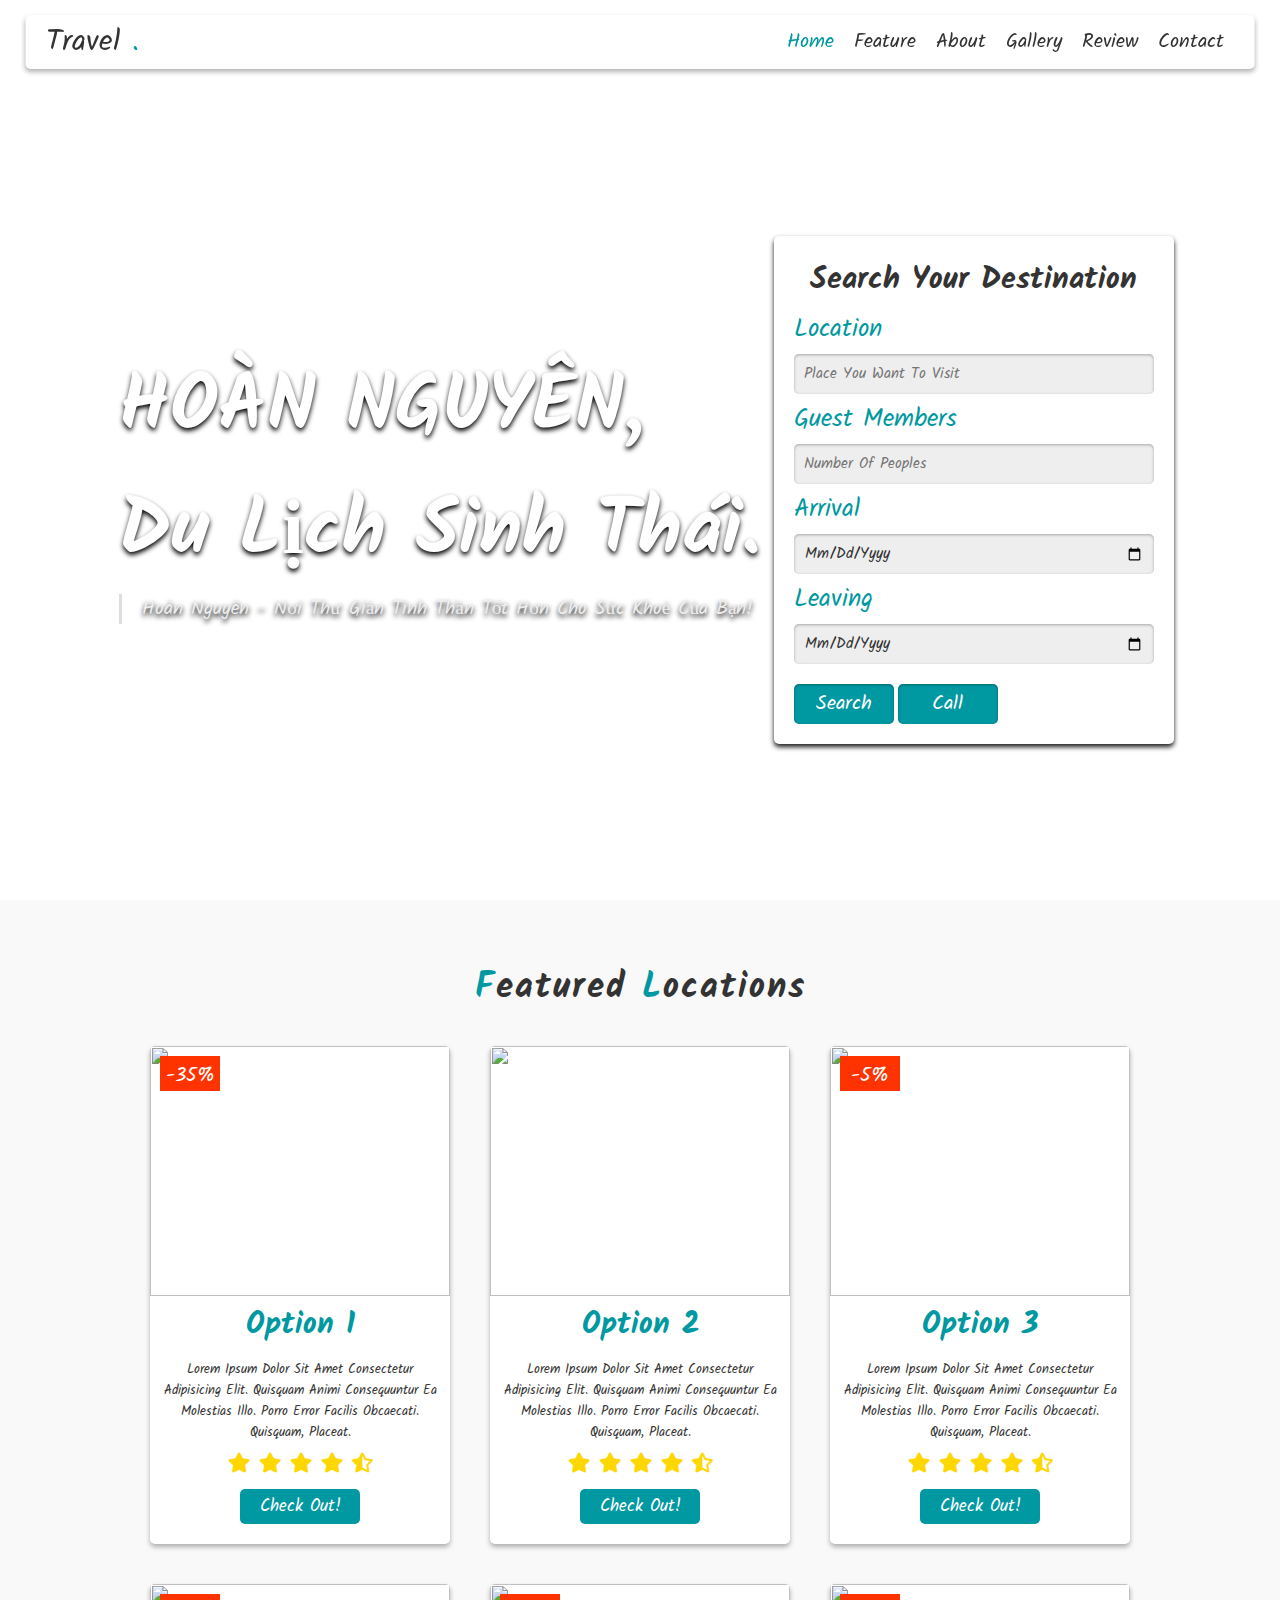
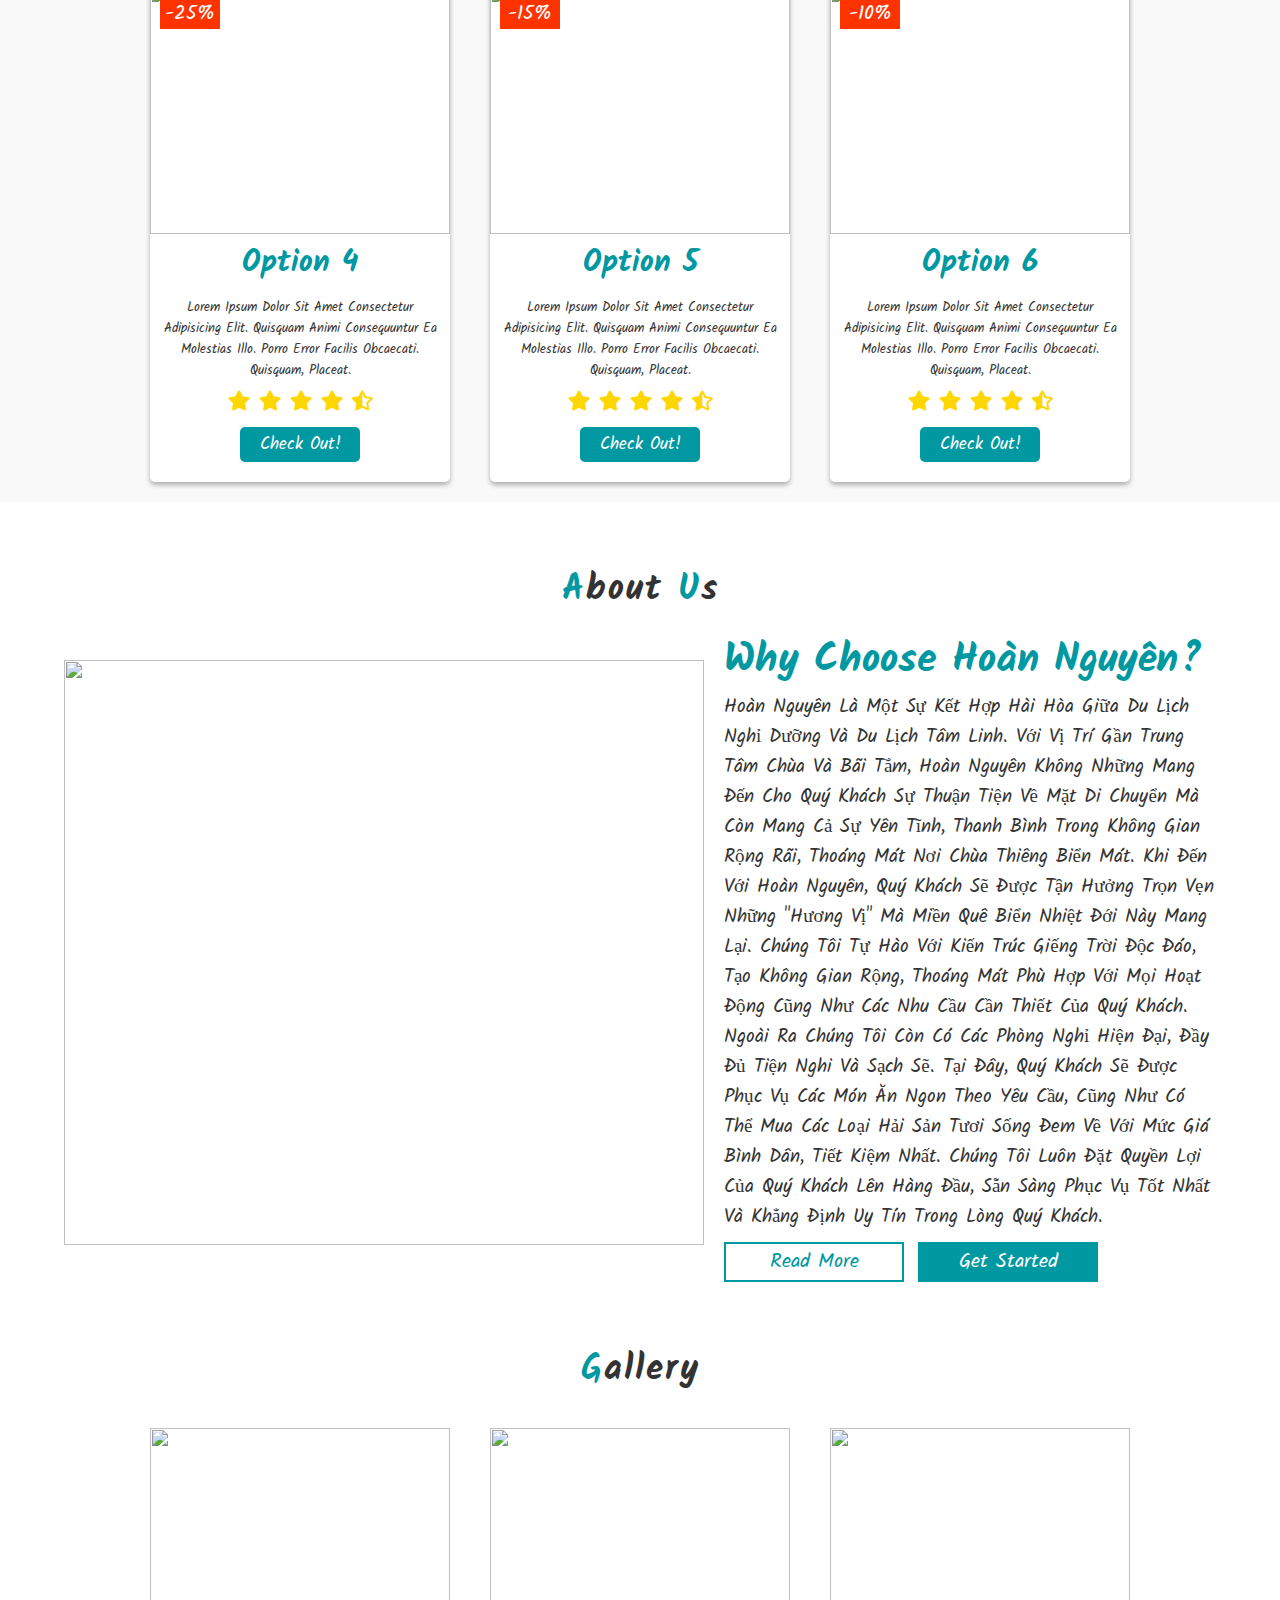
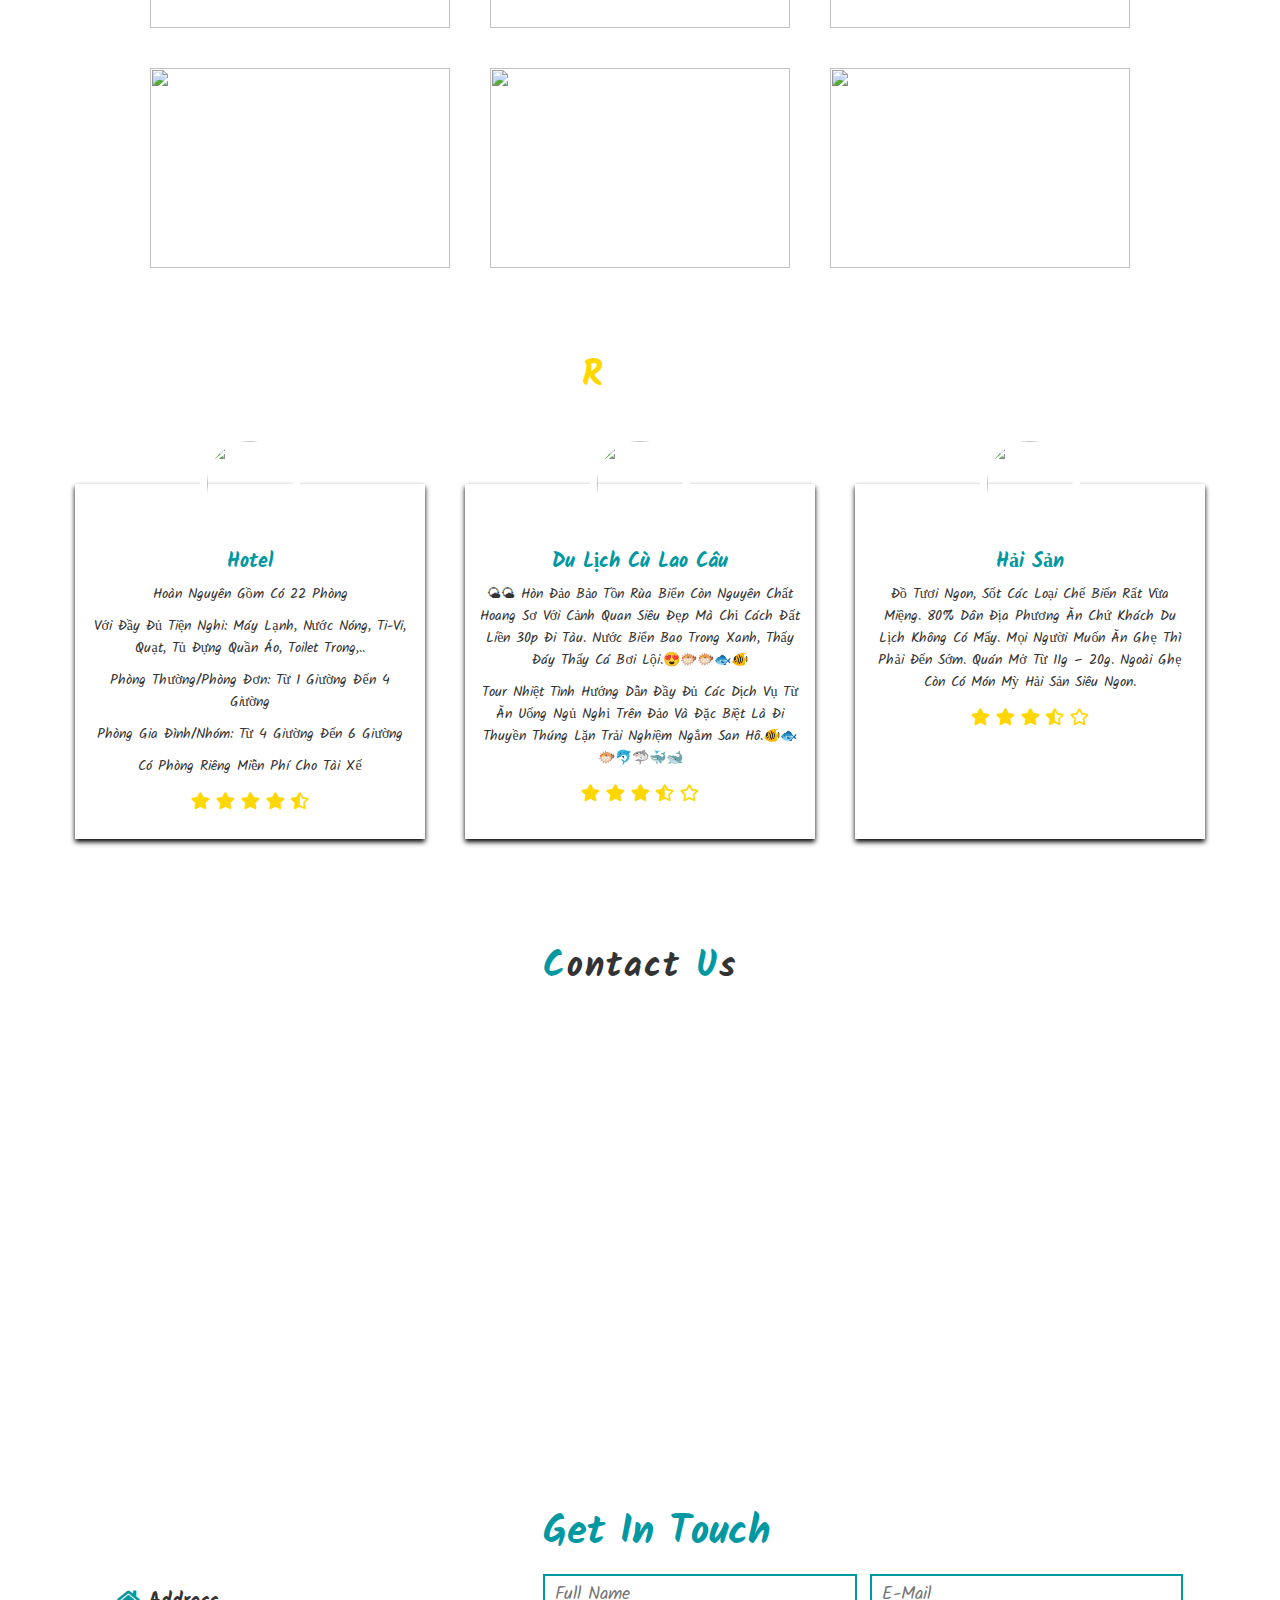
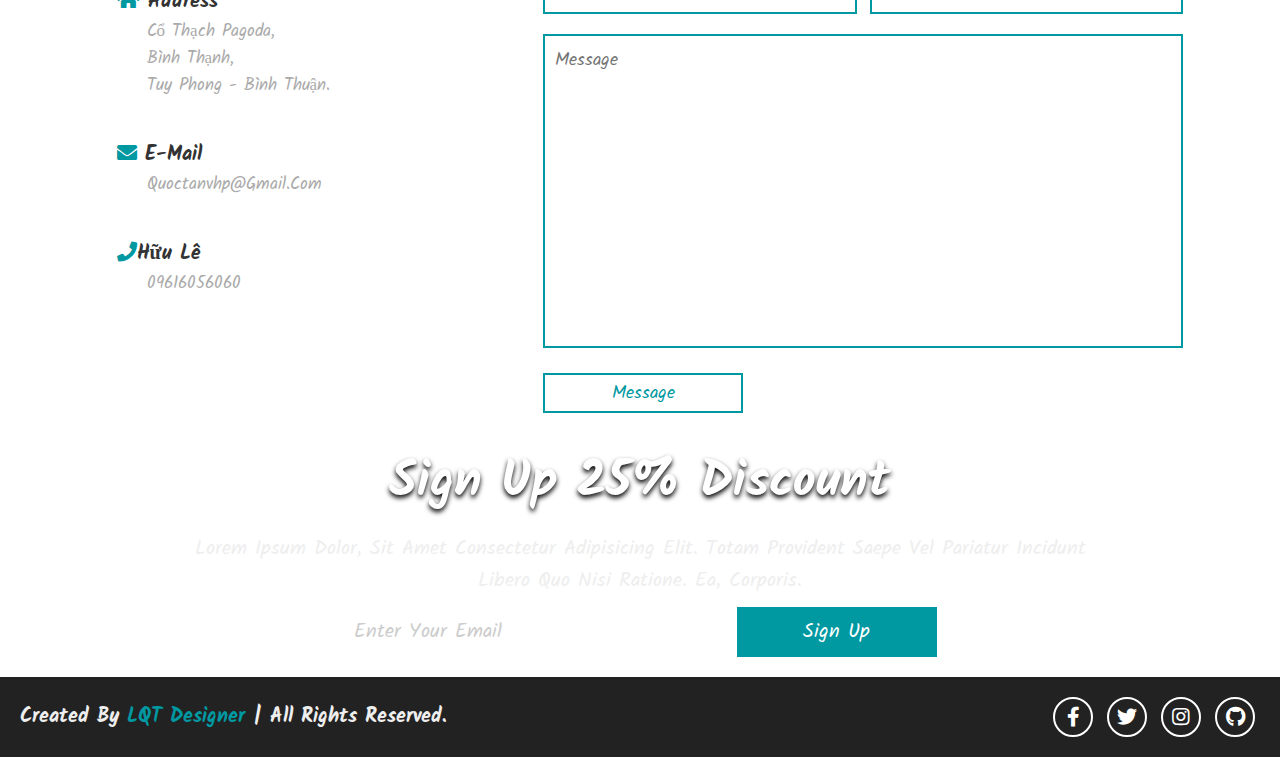
==== index.html @ 54e41db3 "rename" ====
<!DOCTYPE html>
<html lang="en">

<head>
    <meta charset="UTF-8">
    <meta name="viewport" content="width=device-width, initial-scale=1.0">
    <title>Hoàn nguyên Hotel | by design:LQT</title>
    <link rel="icon" href="https://hoannguyen.cothach.vn/photos/logo.png">
    <!-- font awesome cdn file link  -->
    <link rel="stylesheet" href="https://cdnjs.cloudflare.com/ajax/libs/font-awesome/5.15.1/css/all.min.css">

    <!-- custom css file link  -->
    <link rel="stylesheet" href="css/style.css">


</head>

<body>

    <!-- header section starts  -->

    <header>

        <a href="#" class="logo">travel <span>.</span></a>

        <nav class="navbar">
            <ul>
                <li><a data-scroll="home" href="#home" class="active">home</a></li>
                <li><a data-scroll="feature" href="#feature">feature</a></li>
                <li><a data-scroll="about" href="#about">about</a></li>
                <li><a data-scroll="gallery" href="#gallery">gallery</a></li>
                <li><a data-scroll="review" href="#review">review</a></li>
                <li><a data-scroll="contact" href="#contact">contact</a></li>
            </ul>
        </nav>

        <div class="fas fa-bars"></div>

    </header>

    <!-- header section ends -->

    <!-- home section starts  -->

    <section class="home" id="home">


        <div class="video">
            <video src="images/video.mp4" loop muted autoplay></video>
        </div>



        <div class="content">
            <h1>HOÀN NGUYÊN, <br> Du lịch sinh thái.</h1>
            <p>Hoàn Nguyên - Nơi thư giản tinh thần tốt hơn cho sức khoẻ của bạn!</p>
        </div>

        <div class="form-container">
            <form action="">

                <h3>search your destination</h3>

                <span>location</span>
                <input type="text" placeholder="place you want to visit">

                <span>guest members</span>
                <input type="number" placeholder="number of peoples">

                <span>arrival</span>
                <input type="date">

                <span>leaving</span>
                <input type="date">

                <input type="submit" value="search">
                <a href="tel:0961605606"> <input type="submit" value="Call"></a>


            </form>
        </div>

    </section>

    <!-- home section ends -->

    <!-- feature section starts  -->

    <section class="feature" id="feature">

        <h1 class="heading"><span>f</span>eatured <span>l</span>ocations</h1>

        <div class="card-container">

            <div class="card">
                <span class="discount">-35%</span>
                <img src="images/card1.jpg" alt="">
                <div class="content">
                    <h3 class="title">Option 1</h3>
                    <p>Lorem ipsum dolor sit amet consectetur adipisicing elit. Quisquam animi consequuntur ea molestias
                        illo. Porro error facilis obcaecati. Quisquam, placeat.</p>
                    <div class="stars">
                        <i class="fas fa-star"></i>
                        <i class="fas fa-star"></i>
                        <i class="fas fa-star"></i>
                        <i class="fas fa-star"></i>
                        <i class="fas fa-star-half-alt"></i>
                    </div>
                    <a href="#"><button class="btn">check out!</button></a>
                </div>
            </div>

            <div class="card">
                <img src="images/card2.jpg" alt="">
                <div class="content">
                    <h3 class="title">Option 2</h3>
                    <p>Lorem ipsum dolor sit amet consectetur adipisicing elit. Quisquam animi consequuntur ea molestias
                        illo. Porro error facilis obcaecati. Quisquam, placeat.</p>
                    <div class="stars">
                        <i class="fas fa-star"></i>
                        <i class="fas fa-star"></i>
                        <i class="fas fa-star"></i>
                        <i class="fas fa-star"></i>
                        <i class="fas fa-star-half-alt"></i>
                    </div>
                    <a href="#"><button class="btn">check out!</button></a>
                </div>
            </div>

            <div class="card">
                <span class="discount">-5%</span>
                <img src="images/card3.jpg" alt="">
                <div class="content">
                    <h3 class="title">Option 3</h3>
                    <p>Lorem ipsum dolor sit amet consectetur adipisicing elit. Quisquam animi consequuntur ea molestias
                        illo. Porro error facilis obcaecati. Quisquam, placeat.</p>
                    <div class="stars">
                        <i class="fas fa-star"></i>
                        <i class="fas fa-star"></i>
                        <i class="fas fa-star"></i>
                        <i class="fas fa-star"></i>
                        <i class="fas fa-star-half-alt"></i>
                    </div>
                    <a href="#"><button class="btn">check out!</button></a>
                </div>
            </div>
            <div class="card">
                <span class="discount">-25%</span>
                <img src="images/card4.jpg" alt="">
                <div class="content">
                    <h3 class="title">Option 4</h3>
                    <p>Lorem ipsum dolor sit amet consectetur adipisicing elit. Quisquam animi consequuntur ea molestias
                        illo. Porro error facilis obcaecati. Quisquam, placeat.</p>
                    <div class="stars">
                        <i class="fas fa-star"></i>
                        <i class="fas fa-star"></i>
                        <i class="fas fa-star"></i>
                        <i class="fas fa-star"></i>
                        <i class="fas fa-star-half-alt"></i>
                    </div>
                    <a href="#"><button class="btn">check out!</button></a>
                </div>
            </div>
            <div class="card">
                <span class="discount">-15%</span>
                <img src="images/card5.jpg" alt="">
                <div class="content">
                    <h3 class="title">Option 5</h3>
                    <p>Lorem ipsum dolor sit amet consectetur adipisicing elit. Quisquam animi consequuntur ea molestias
                        illo. Porro error facilis obcaecati. Quisquam, placeat.</p>
                    <div class="stars">
                        <i class="fas fa-star"></i>
                        <i class="fas fa-star"></i>
                        <i class="fas fa-star"></i>
                        <i class="fas fa-star"></i>
                        <i class="fas fa-star-half-alt"></i>
                    </div>
                    <a href="#"><button class="btn">check out!</button></a>
                </div>
            </div>
            <div class="card">
                <span class="discount">-10%</span>
                <img src="images/card6.jpg" alt="">
                <div class="content">
                    <h3 class="title">Option 6</h3>
                    <p>Lorem ipsum dolor sit amet consectetur adipisicing elit. Quisquam animi consequuntur ea molestias
                        illo. Porro error facilis obcaecati. Quisquam, placeat.</p>
                    <div class="stars">
                        <i class="fas fa-star"></i>
                        <i class="fas fa-star"></i>
                        <i class="fas fa-star"></i>
                        <i class="fas fa-star"></i>
                        <i class="fas fa-star-half-alt"></i>
                    </div>
                    <a href="#"><button class="btn">check out!</button></a>
                </div>
            </div>

        </div>

    </section>


    <!-- feature section ends -->

    <!-- about section starts  -->


    <section id="about" class="about">

        <h1 class="heading"><span>a</span>bout <span>u</span>s</h1>

        <div class="row">

            <div class="image">
                <img src="images/about-img.jpg" alt="">
            </div>

            <div class="content" style="padding-left: 20px;">
                <h3>Why Choose Hoàn Nguyên?</h3>
                <p>
                    Hoàn Nguyên là một sự kết hợp hài hòa giữa du lịch nghỉ dưỡng và du lịch tâm linh. Với vị trí gần
                    trung tâm chùa và bãi tắm, Hoàn Nguyên không những mang đến cho quý khách sự thuận tiện về mặt di
                    chuyển mà còn mang cả sự yên tĩnh, thanh bình trong không gian rộng rãi, thoáng mát nơi chùa thiêng
                    biển mát.

                    Khi đến với Hoàn Nguyên, quý khách sẽ được tận hưởng trọn vẹn những "hương vị" mà miền quê biển
                    nhiệt đới này mang lại. Chúng tôi tự hào với kiến trúc giếng trời độc đáo, tạo không gian rộng,
                    thoáng mát phù hợp với mọi hoạt động cũng như các nhu cầu cần thiết của quý khách. Ngoài ra chúng
                    tôi còn có các phòng nghỉ hiện đại, đầy đủ tiện nghi và sạch sẽ. Tại đây, quý khách sẽ được phục vụ
                    các món ăn ngon theo yêu cầu, cũng như có thể mua các loại hải sản tươi sống đem về với mức giá bình
                    dân, tiết kiệm nhất. Chúng tôi luôn đặt quyền lợi của quý khách lên hàng đầu, sẵn sàng phục vụ tốt
                    nhất và khẳng định uy tín trong lòng quý khách.
                </p>

                <a href="#"><button class="btn btn1">read more</button></a>
                <a href="#"><button class="btn">get started</button></a>
            </div>

        </div>

    </section>


    <!-- about section ends -->

    <!-- gallery section starts  -->

    <section id="gallery" class="gallery">

        <h1 class="heading"><span>g</span>allery</h1>

        <div class="box-container">

            <div class="box">
                <img src="images/img1.jpg" alt="">
                <div class="icons">
                    <a href="#" class="fas fa-heart"></a>
                    <a href="#" class="fas fa-share"></a>
                    <a href="#" class="fas fa-search"></a>
                </div>
            </div>

            <div class="box">
                <img src="images/img2.jpg" alt="">
                <div class="icons">
                    <a href="#" class="fas fa-heart"></a>
                    <a href="#" class="fas fa-share"></a>
                    <a href="#" class="fas fa-search"></a>
                </div>
            </div>

            <div class="box">
                <img src="images/img3.jpg" alt="">
                <div class="icons">
                    <a href="#" class="fas fa-heart"></a>
                    <a href="#" class="fas fa-share"></a>
                    <a href="#" class="fas fa-search"></a>
                </div>
            </div>

            <div class="box">
                <img src="images/img4.jpg" alt="">
                <div class="icons">
                    <a href="#" class="fas fa-heart"></a>
                    <a href="#" class="fas fa-share"></a>
                    <a href="#" class="fas fa-search"></a>
                </div>
            </div>

            <div class="box">
                <img src="images/img5.jpg" alt="">
                <div class="icons">
                    <a href="#" class="fas fa-heart"></a>
                    <a href="#" class="fas fa-share"></a>
                    <a href="#" class="fas fa-search"></a>
                </div>
            </div>

            <div class="box">
                <img src="images/img6.jpg" alt="">
                <div class="icons">
                    <a href="#" class="fas fa-heart"></a>
                    <a href="#" class="fas fa-share"></a>
                    <a href="#" class="fas fa-search"></a>
                </div>
            </div>

        </div>

    </section>

    <!-- gallery section ends -->

    <!-- review section starts  -->

    <section id="review" class="review">

        <h1 class="heading"><span>r</span>eview</h1>


        <div class="box-container">

            <div class="box">
                <div class="image">
                    <img src="images/pic1.jpg" alt="">
                </div>
                <div class="content">
                    <h3>Hotel</h3>
                    <p>Hoàn Nguyên gồm có 22 phòng</p>

                    <p>Với đầy đủ tiện nghi: máy lạnh, nước nóng, ti-vi, quạt, tủ đựng quần áo, toilet trong,..</p>

                    <p> Phòng thường/phòng đơn: từ 1 giường đến 4 giường</p>

                    <p> Phòng gia đình/nhóm: từ 4 giường đến 6 giường</p>

                    <p> Có phòng riêng miễn phí cho tài xế</p>
                    <div class="stars">
                        <i class="fas fa-star"></i>
                        <i class="fas fa-star"></i>
                        <i class="fas fa-star"></i>
                        <i class="fas fa-star"></i>
                        <i class="fas fa-star-half-alt"></i>
                    </div>
                </div>
            </div>

            <div class="box">
                <div class="image">
                    <img src="images/pic2.jpg" alt="">
                </div>
                <div class="content">
                    <h3>Du lịch Cù Lao Câu</h3>
                    <p>🌤🌤 Hòn đảo bảo tồn rùa biển còn nguyên chất hoang sơ với cảnh quan siêu đẹp mà chỉ cách đất liền 30p đi tàu. Nước biển bao trong xanh, thấy đáy thấy cá bơi lội.😍🐡🐡🐟🐠</p>
                    <p>   Tour nhiệt tình hướng dẫn đầy đủ các dịch vụ từ ăn uống ngủ nghỉ trên đảo và đặc biệt là đi thuyền thúng lặn trải nghiệm ngắm san hô.🐠🐟🐡🐬🦈🐳🐋</p>
                    <div class="stars">
                        <i class="fas fa-star"></i>
                        <i class="fas fa-star"></i>
                        <i class="fas fa-star"></i>
                        <i class="fas fa-star-half-alt"></i>
                        <i class="far fa-star"></i>
                    </div>
                </div>
            </div>

            <div class="box">
                <div class="image">
                    <img src="images/pic3.jpg" alt="">
                </div>
                <div class="content">
                    <h3>Hải sản</h3>
                    <p>Đồ tươi ngon, sốt các loại chế biến rất vừa miệng. 80% dân địa phương ăn chứ khách du lịch không có mấy. Mọi người muốn ăn ghẹ thì phải đến sớm. Quán mở từ 11g – 20g. Ngoài ghẹ còn có món mỳ hải sản siêu ngon.</p>
                    <div class="stars">
                        <i class="fas fa-star"></i>
                        <i class="fas fa-star"></i>
                        <i class="fas fa-star"></i>
                        <i class="fas fa-star-half-alt"></i>
                        <i class="far fa-star"></i>
                    </div>
                </div>
            </div>

        </div>

    </section>

    <!-- review section ends -->

    <!-- contact section starts  -->

    <section id="contact" class="contact">

        <h1 class="heading"><span>c</span>ontact <span>u</span>s</h1>

        <iframe
            src="https://www.google.com/maps/embed?pb=!1m18!1m12!1m3!1d3914.120886277429!2d108.71020491528542!3d11.178684354695298!2m3!1f0!2f0!3f0!3m2!1i1024!2i768!4f13.1!3m3!1m2!1s0x3176dd841b72d2dd%3A0x8d7d76d968eb7e8e!2zTmjDoCBOZ2jhu4kgSG_DoG4gTmd1ecOqbg!5e0!3m2!1sen!2s!4v1628668807794!5m2!1sen!2s"
            width="100%" height="450" frameborder="0" style="border:0; outline:none;" allowfullscreen=""
            aria-hidden="false" tabindex="0" style="border:0;" allowfullscreen="" loading="lazy"></iframe>
        <div class="row">

            <div class="contact-info">

                <div class="box">
                    <h3> <i class="fas fa-home"></i> address </h3>
                    <p>Cổ Thạch pagoda, <br>
                        Bình Thạnh, <br>
                        Tuy Phong - Bình Thuận.</p>
                </div>

                <div class="box">
                    <h3> <i class="fas fa-envelope"></i> e-mail </h3>
                    <p>quoctanvhp@gmail.com</p>
                </div>

                <div class="box">
                    <h3> <i class="fas fa-phone"></i>Hữu Lê </h3>
                    <p>09616056060</p>
                </div>

            </div>

            <div class="contact-form-container">

                <form action="">

                    <h3>get in touch</h3>

                    <div class="inputBox">
                        <input type="text" placeholder="full name">
                        <input type="email" placeholder="e-mail">
                    </div>

                    <textarea name="" id="" cols="30" rows="10" placeholder="message"></textarea>

                    <input type="submit" value="message">

                </form>

            </div>

        </div>

    </section>

    <!-- contact section ends -->

    <section class="newsletter">

        <h1>sign up 25% discount</h1>

        <p>Lorem ipsum dolor, sit amet consectetur adipisicing elit. Totam provident saepe vel pariatur incidunt libero
            quo nisi ratione. Ea, corporis.</p>

        <form action="">
            <input type="email" placeholder="enter your email">
            <input type="submit" value="sign up">
        </form>

    </section>

    <section class="footer">

        <a href="https://quoctanacacy.github.io/card-name/">
            <h1 class="credit">created by <span>LQT designer</span> | all rights reserved.</h1>
        </a>
        <div class="icons">
            <a href="#" class="fab fa-facebook-f"></a>
            <a href="#" class="fab fa-twitter"></a>
            <a href="#" class="fab fa-instagram"></a>
            <a href="#" class="fab fa-github"></a>
        </div>

    </section>
    <!-- Messenger Plugin chat Code -->
    <div id="fb-root"></div>

    <!-- Your Plugin chat code -->
    <div id="fb-customer-chat" class="fb-customerchat">
    </div>

    <script>
        var chatbox = document.getElementById('fb-customer-chat');
        chatbox.setAttribute("page_id", "366618720638737");
        chatbox.setAttribute("attribution", "biz_inbox");

        window.fbAsyncInit = function () {
            FB.init({
                xfbml: true,
                version: 'v11.0'
            });
        };

        (function (d, s, id) {
            var js, fjs = d.getElementsByTagName(s)[0];
            if (d.getElementById(id)) return;
            js = d.createElement(s); js.id = id;
            js.src = 'https://connect.facebook.net/vi_VN/sdk/xfbml.customerchat.js';
            fjs.parentNode.insertBefore(js, fjs);
        }(document, 'script', 'facebook-jssdk'));
    </script>

















    <!-- jquery cdn link  -->

    <script src="https://cdnjs.cloudflare.com/ajax/libs/jquery/3.5.1/jquery.min.js"></script>

    <!-- custom js file link  -->
    <script src="js/main.js"></script>



</body>

</html>
---- css/style.css ----
@import url('https://fonts.googleapis.com/css2?family=Kalam:wght@300;400;700&display=swap');

*{
  font-family: 'Kalam', cursive;
  padding: 0; margin: 0;
  box-sizing: border-box;
  text-decoration: none;
  text-transform: capitalize;
}

html{
  overflow-x: hidden;
  font-size: 62.5%;
}

.heading{
  color:#333;
  font-size: 3.5rem;
  padding: 1rem;
  padding-top: 6rem;
  text-align: center;
  letter-spacing: .2rem;
}

.heading span{
  color:#0098a1;
}

header{
  width: 96%;
  background:#fff;
  display: flex;
  align-items: center;
  justify-content: space-between;
  position: fixed;
  top:1.5rem; left:50%;
  transform: translateX(-50%);
  border-radius: .5rem;
  box-shadow: 0 .3rem .5rem rgba(0,0,0,.3);
  padding:.3rem 2rem;
  transition: .2s linear;
  z-index: 1000;
}

.header-active{
  top:0;
  width:100%;
  border-radius: 0;
}

header .logo{
  color:#333;
  font-size: 3rem;
}

header .logo span{
  color:#0098a1;
}

header .navbar ul{
  list-style: none;
  display: flex;
  align-items: center;
  justify-content: space-between;
  margin:0; padding:0;
}

header .navbar ul li{
  margin:0 1rem;
}

header .navbar ul li a{
  font-size: 2rem;
  color:#333;
  transition: .2s linear;
}


header .navbar ul li .active,
header .navbar ul li a:hover{
  color: #0098a1;
}

header .fa-bars{
  font-size: 3rem;
  color:#0098a1;
  cursor: pointer;
  display: none;
}

.home{
  min-height: 100vh;
  display: flex;
  align-items: center;
  justify-content: space-around;
  position: relative;
  padding:2rem 10rem;
}

.home .video video{
  position: absolute;
  top:0; left:0;
  height:100%;
  width: 100%;
  object-fit: cover;
  z-index: -1;
}

.home .content{
  margin-top: 7rem;
}

.home .content h1{
  font-size: 6.1vw;
  color:#fff;
  text-shadow: 0 .3rem .5rem #000;
}

.home .content p{
  font-size: 1.5vw;
  color:#eee;
  text-shadow: 0 .3rem .5rem #000;
  padding-left: 2rem;
  border-left: .3rem solid #ddd;
}

.home .form-container form{
  margin-top: 8rem;
  padding:2rem;
  width:40rem;
  background-color: #fff;
  box-shadow: 0 .3rem .5rem rgba(0,0,0,.9);
  border-radius: .5rem;
}

.home .form-container form h3{
  color:#333;
  font-size: 3rem;
  text-align: center;
}

.home .form-container form span{
  color:#0098a1;
  font-size: 2.5rem;
  margin:.5rem 0;
  display: block;
}

.home .form-container form input{
  width: 100%;
  padding:0 1rem;
  height:4rem;
  font-size: 1.5rem;
  background:#eee;
  border:none;
  outline: none;
  color:#333;
  box-shadow: 0 .1rem .3rem rgba(0,0,0,.3) inset;
  border-radius: .5rem;
}

.home .form-container form input[type="submit"]{
  width:10rem;
  color:#fff;
  background:#0098a1;
  cursor: pointer;
  font-size: 2rem;
  margin-top: 2rem;
  transition: .2s linear;
}

.home .form-container form input[type="submit"]:hover{
  border:.2rem solid #0098a1;
  color:#0098a1;
  background: none;
}

.feature{
  /* min-height:100vh; */
  background:#f9f9f9;
}

.feature .card-container{
  display: flex;
  align-items: center;
  justify-content: center;
  flex-wrap: wrap;
  width: 100%;
}

.feature .card-container .card{
  width:30rem;
  margin:2rem;
  background: #fff;
  border-radius: .5rem;
  box-shadow: 0 .3rem .5rem rgba(0,0,0,.3);
  overflow: hidden;
  position: relative;
}

.feature .card-container .card img{
  height:25rem;
  width: 100%;
  object-fit: cover;
}

.feature .card-container .content{
  padding-bottom: 2rem;
  text-align: center;
}

.feature .card-container .content .title{
  color:#0098a1;
  font-size: 3rem;
}

.feature .card-container .content p{
  color:#333;
  font-size: 1.3rem;
  padding:1rem;
}

.feature .card-container .content .stars i{
  padding:0 .2rem;
  font-size: 2rem;
  color:gold;
}

.feature .card-container .content .btn{
  font-size: 1.7rem;
  margin-top: 1.4rem;
  height:3.5rem;
  width:12rem;
  border-radius: .5rem;
  outline: none;
  border:none;
  background: #0098a1;
  color:#fff;
  cursor: pointer;
  transition: .2s linear;
}

.feature .card-container .content .btn:hover{
  background: none;
  border:.2rem solid #0098a1;
  color:#0098a1;
}

.feature .card-container .card .discount{
  position: absolute;
  top:1rem; left: 1rem;
  display: block;
  height:3.5rem;
  width:6rem;
  background: #ff3300;
  color:#fff;
  line-height: 4rem;
  text-align: center;
  font-size: 2rem;
}

.about{
  /* min-height: 100vh; */
}

.about .row{
  display: flex;
  align-items: center;
  justify-content: space-around;
  width:90%;
  margin:0 auto;
}

.about .row .image img{
  height:65vh;
  width: 50vw;
}

.about .row .content h3{
  font-size: 4rem;
  color:#0098a1;
}

.about .row .content p{
  font-size: 1.9rem;
  color:#333;
}

.about .row .content .btn{
  outline: none;
  border:none;
  cursor: pointer;
  transition: .2s linear;
  height:4rem;
  width:18rem;
  margin-top: 1rem;
  color:#fff;
  background: #0098a1;
  font-size: 2rem;
}

.about .row .content .btn1,
.about .row .content .btn:hover{
  background: none;
  color:#0098a1;
  border:.2rem solid #0098a1;
  margin-right: 1rem;
}

.gallery{
  /* min-height: 100vh; */
}

.gallery .box-container{
  display: flex;
  align-items: center;
  justify-content: center;
  flex-wrap: wrap;
  width: 90%;
  margin:0 auto;
}

.gallery .box-container .box{
  height:20rem;
  width:30rem;
  margin:2rem;
  cursor: pointer;
  overflow: hidden;
  position: relative;
}

.gallery .box-container .box img{
  height:100%;
  width:100%;
  object-fit: cover;
}

.gallery .box-container .box .icons{
  position: absolute;
  top:120%; left: 0;
  background:linear-gradient(transparent, #333);
  display: flex;
  align-items: flex-end;
  justify-content: space-around;
  height:100%;
  width: 100%;
  opacity: 0;
  transition: .2s linear;
}

.gallery .box-container .box:hover .icons{
  opacity: 1;
  top:0;
}

.gallery .box-container .box .icons a{
  color:#fff;
  text-shadow: 0 .1rem .3rem #000;
  font-size: 3rem;
  padding-bottom: 2rem;
}

.gallery .box-container .box .icons a:hover{
  color:#0098a1;
}

.review{
  background: url(../images/review-bg.jpg), linear-gradient(#0098a1, #0098a1) no-repeat;
  background-size: cover;
  background-position: center;
  background-attachment: fixed;
  background-blend-mode: multiply;
}

.review .heading{
  color:#fff;
  padding-bottom: 4rem;
}

.review .heading span{
  color:gold;
}

.review .box-container{
  display: flex;
  justify-content: center;
  flex-wrap: wrap;
}

.review .box-container .box{
  width:35rem;
  margin:4rem 2rem;
  padding-bottom: 2rem;
  text-align: center;
  box-shadow: 0 .3rem .5rem #000;
  background:#fff;
}

.review .box-container .box .image{
  margin-top: -5rem;
}

.review .box-container .box .image img{
  height:10rem;
  width:10rem;
  border-radius: 50%;
  object-fit: cover;
  border: .7rem solid #fff;
}

.review .box-container .box .content h3{
  font-size: 2rem;
  color:#0098a1;
}

.review .box-container .box .content p{
  font-size: 1.4rem;
  color:#333;
  padding:.5rem 1.5rem;
}

.review .box-container .box .content .stars i{
  color:gold;
  font-size: 1.7rem;
  padding:1rem .1rem;
}

.contact .row{
  display: flex;
  align-items: center;
  justify-content: space-around;
}

.contact .row .contact-info .box{
  margin:4rem 2rem;
}

.contact .row .contact-info .box h3{
  font-size: 2rem;
  color:#333;
}

.contact .row .contact-info .box h3 i{
  color:#0098a1;
}

.contact .row .contact-info .box p{
  padding-left: 3rem;
  font-size: 1.7rem;
  color:#aaa;
}

.contact .row .contact-form-container{
  width:50%;
}

.contact .row .contact-form-container h3{
  font-size: 4rem;
  padding-top: 4rem;
  color:#0098a1;
} 

.contact .row .contact-form-container .inputBox{
  display: flex;
  justify-content: space-between;
  flex-wrap: wrap;
}

.contact .row .contact-form-container .inputBox input{
  width: 49%;
}

.contact .row .contact-form-container form input, textarea{
  outline: none;
  border:.2rem solid #0098a1;
  height:4rem;
  background:#fff;
  padding:0 1rem;
  margin:1rem 0;
  font-size: 1.8rem;
}

.contact .row .contact-form-container form textarea{
  width:100%;
  padding:1rem;
  resize: none;
  height:20%;
}

.contact .row .contact-form-container form input[type="submit"]{
  color:#0098a1;
  border:.2rem solid #0098a1;
  cursor: pointer;
  transition: .2s;
  width:20rem;
}

.contact .row .contact-form-container form input[type="submit"]:hover{
  color:#fff;
  background:#0098a1;
}

.newsletter{
  padding:2rem;
  background:linear-gradient(rgba(0,0,0,.6),rgba(0,0,0,.6)), url(../images/img5.jpg) no-repeat;
  background-size: cover;
  background-position: center;
  background-attachment: fixed;
  text-align: center;
}

.newsletter h1{
  font-size: 5rem;
  color:#fff;
  text-shadow: 0 .3rem .5rem #000;
}

.newsletter p{
  font-size: 2rem;
  color:#eee;
  padding:1rem 15rem;
}

.newsletter form input{
  outline:none;
  border:none;
  height:5rem;
}

.newsletter form input[type="email"]{
  width:40rem;
  padding:0 1rem;
  color:#fff;
  background:rgba(255,255,255,.2);
  font-size: 2rem;
}

.newsletter form input[type="email"]::placeholder{
  color:#ccc;
}

.newsletter form input[type="submit"]{
  width:20rem;
  color:#fff;
  background:#0098a1;
  font-size: 2rem;
  cursor: pointer;
  margin-left: -1.1rem;
  transition: .2s;
}

.newsletter form input[type="submit"]:hover{
  border:.2rem solid #fff;
  color:#fff;
  background:none;  
}

.footer{
  display: flex;
  align-items: center;
  justify-content: space-between;
  padding:2rem;
  background:#222;
}

.footer .credit{
  font-size: 2rem;
  color:#eee;
}

.footer .credit span{
  color:#0098a1;
}

.footer .icons a{
  font-size: 2rem;
  margin:0 .5rem;
  height:4rem;
  width:4rem;
  line-height: 3.5rem;
  text-align: center;
  border-radius: 50%;
  color:#fff;
  border:.2rem solid #fff;
  transition: .2s linear;
}

.footer .icons a:hover{
  background:#0098a1;
}



















/* media queries  */

@media (max-width:991px){

  .home{
    flex-flow: column;
    padding:1.5rem;
  }

  .home .content{
    text-align: center;
  }

  .home .content h1{
    font-size: 5.5rem;
  }

  .home .content p{
    font-size: 1.8rem;
    padding:0; 
    border:none;
  }

}

@media (max-width:768px){

  html{
    font-size: 55%;
  }

  header .fa-bars{
    display: block;
  }

  header .navbar{
    position: fixed;
    top:-100rem; left:50%;
    transform: translateX(-50%);
    width: 100%;
    background-color: #fff;
    border-radius: .5rem;
    box-shadow: 0 .3rem .5rem rgba(0,0,0,.3);
    z-index: 1000;
    transition: .2s linear;
    opacity: 0;
  }

  header .navbar ul{
    flex-flow: column;
  }

  header .navbar ul li{
    margin:1rem 0;
    width: 100%;
    text-align: center;
  }

  header .navbar ul li a{
    display: block;
    font-size: 3rem;
  }

  header .nav-toggle{
    top:5.5rem;
    opacity: 1;
  }

  .about .row{
    flex-flow: column;
  }

  .about .row .image img{
    width: 90vw;
  }

  .about .row .content{
    text-align: center;
  }

  .about .row .content .btn1{
    margin-right: 0;
  }

  .contact .row{
    flex-flow: column;
    align-items: flex-start;
  }

  .contact .row .contact-form-container{
    width:90%; 
    margin:0 auto;
  }

  .newsletter p{
    padding:1rem 0;
  }

  .newsletter form input[type="email"]{
    width: 100%;
    margin-bottom: 1rem;
  }

  .footer{
    flex-flow: column;
  }

  .footer .credit{
    text-align: center;
    padding-bottom: 3rem;
  }

}

@media (max-width:500px){

  .home .form-container{
    width: 100%;
  }

  .home .form-container form{
    width: 100%;
    margin:3rem 0;
  }

  .home .form-container form input[type="submit"]{
    width: 100%;
  }

  .contact .row .contact-form-container form input{
    margin:1rem 0;
    width:100%;
  }

  .contact .row .contact-form-container form input[type="submit"]{
    width:100%;
  }

}
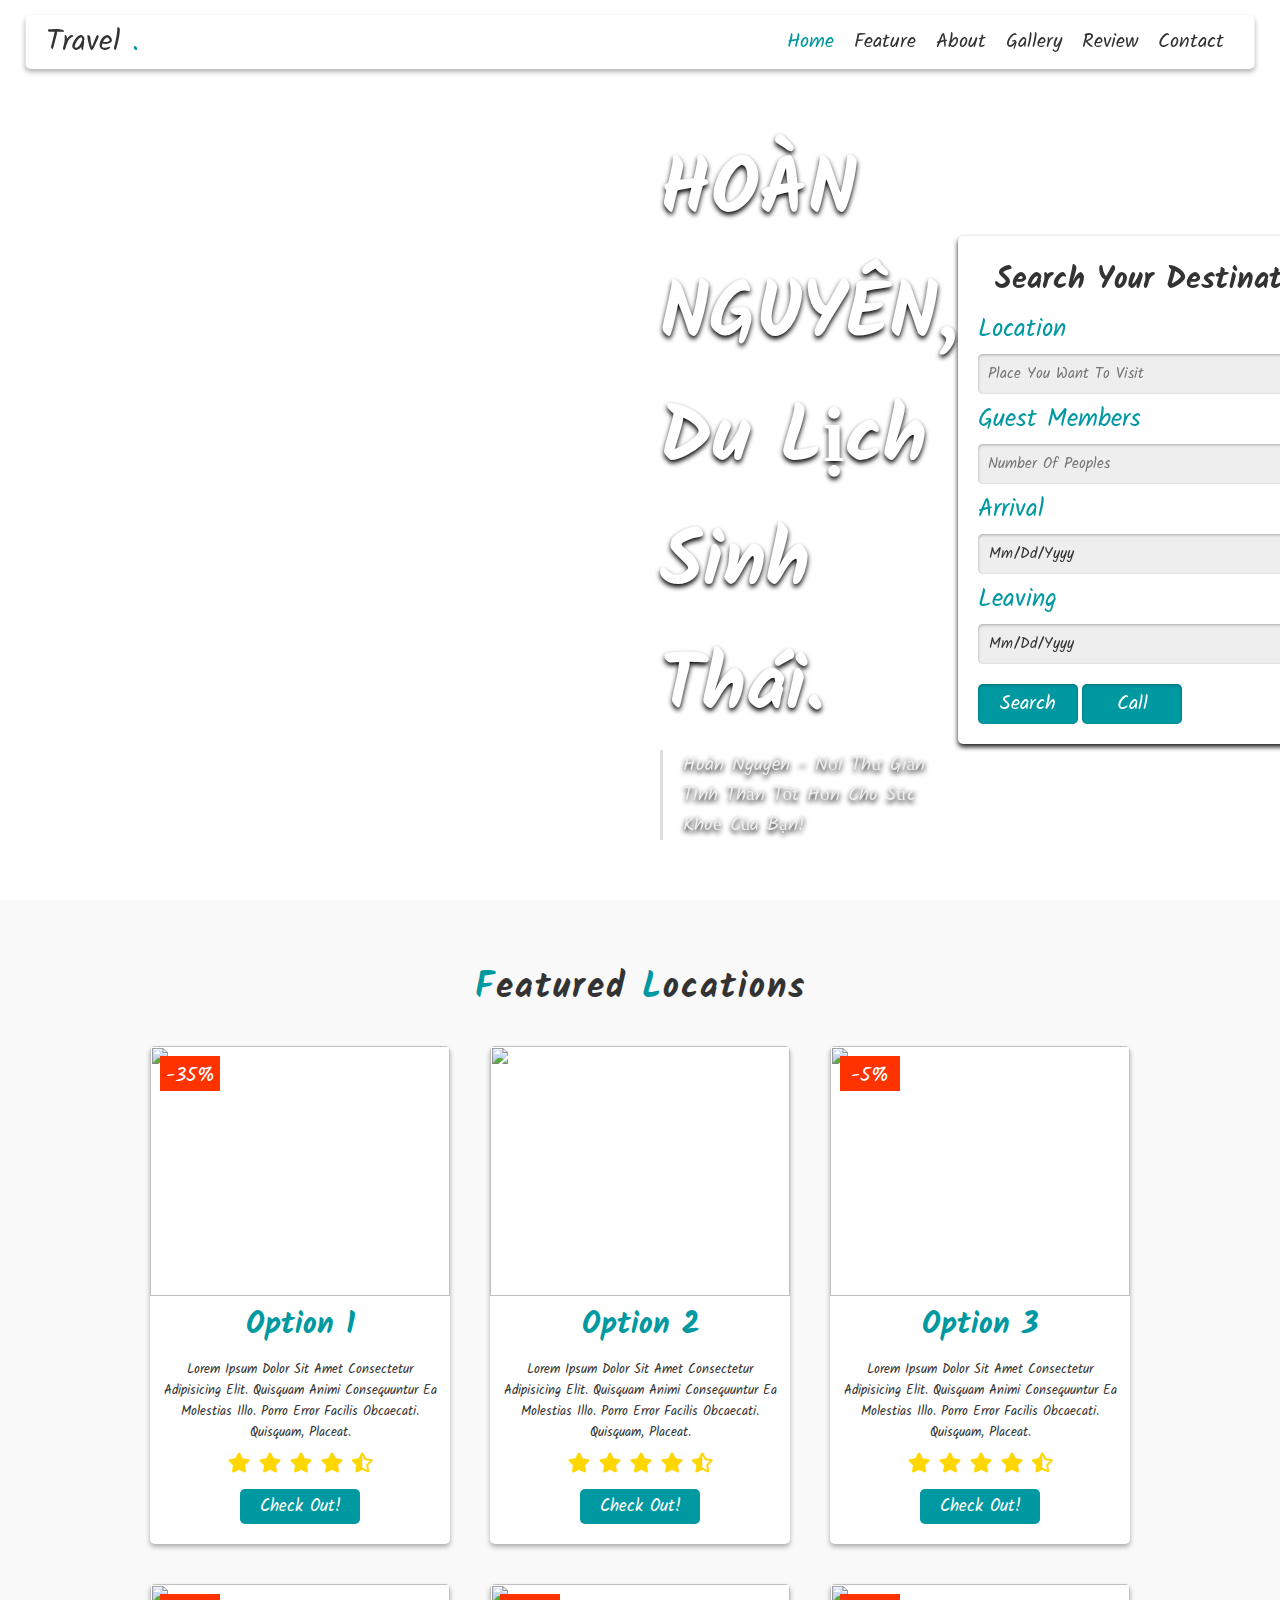
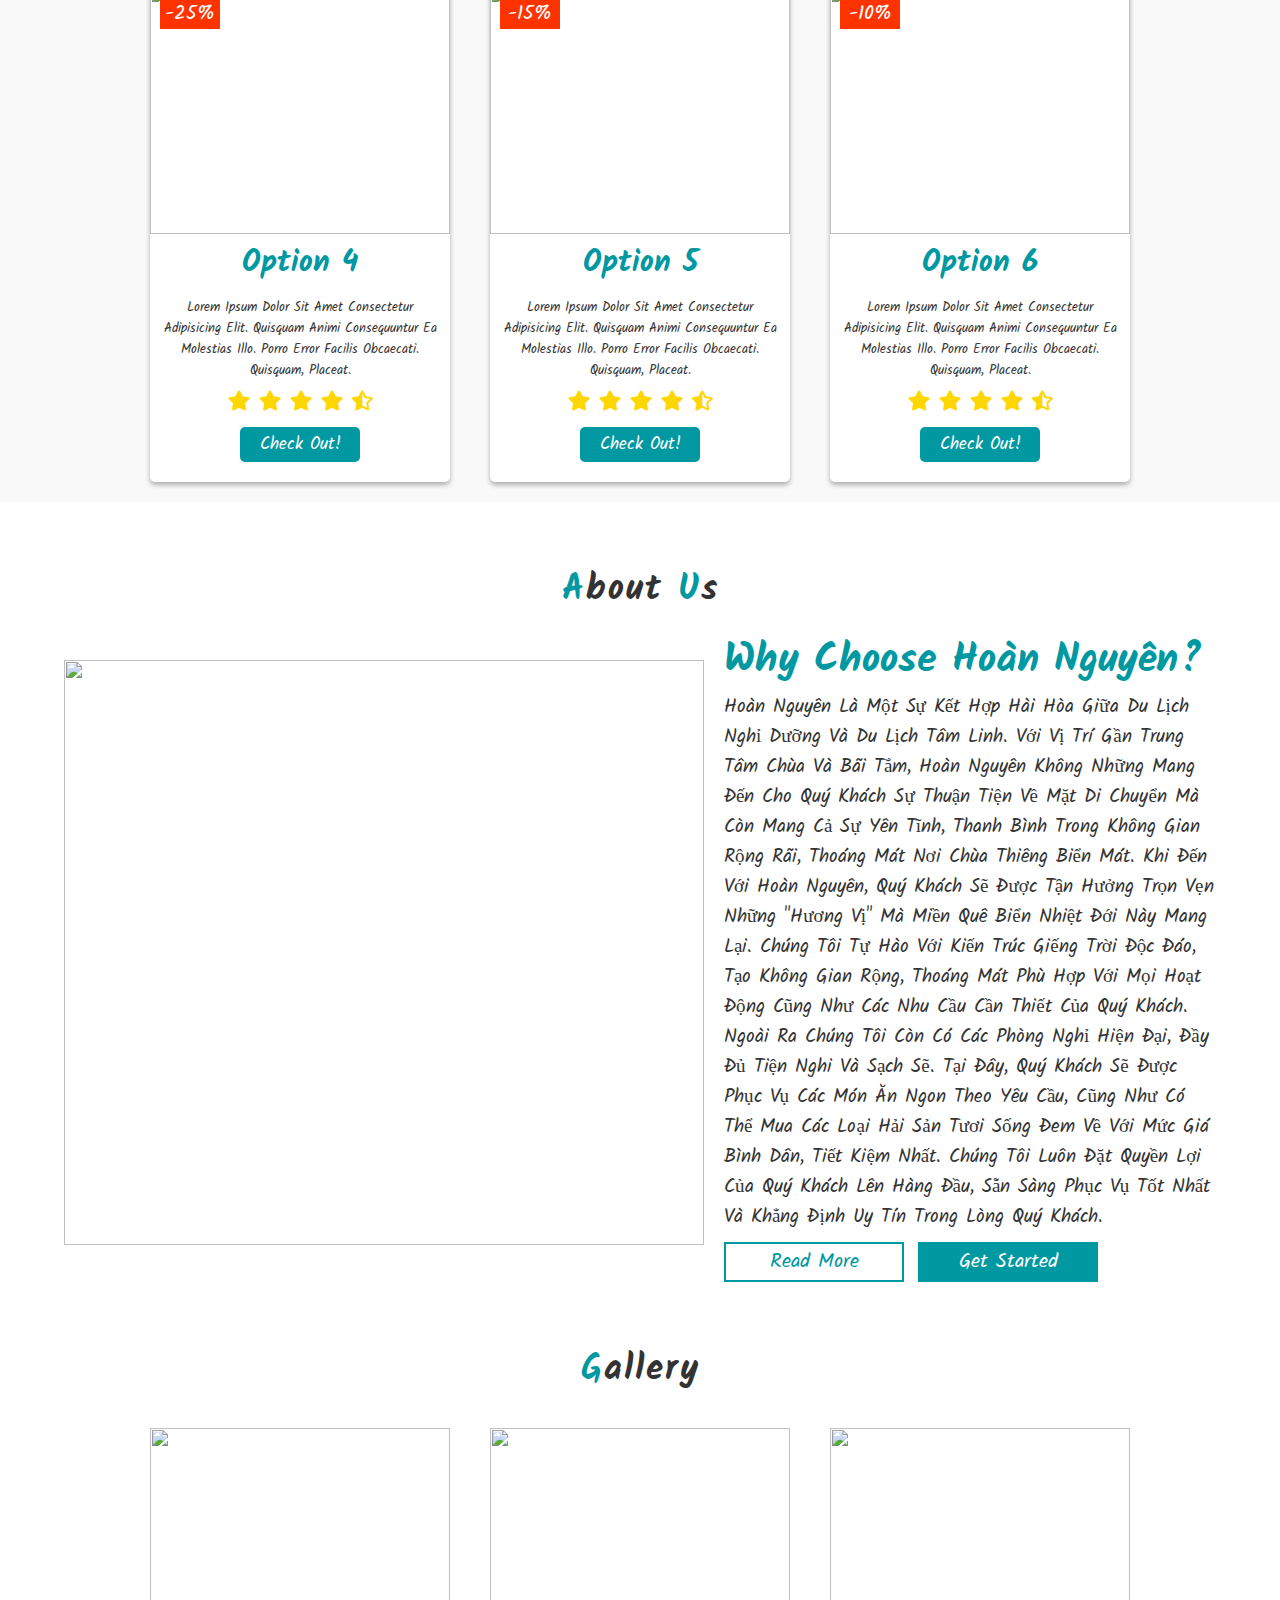
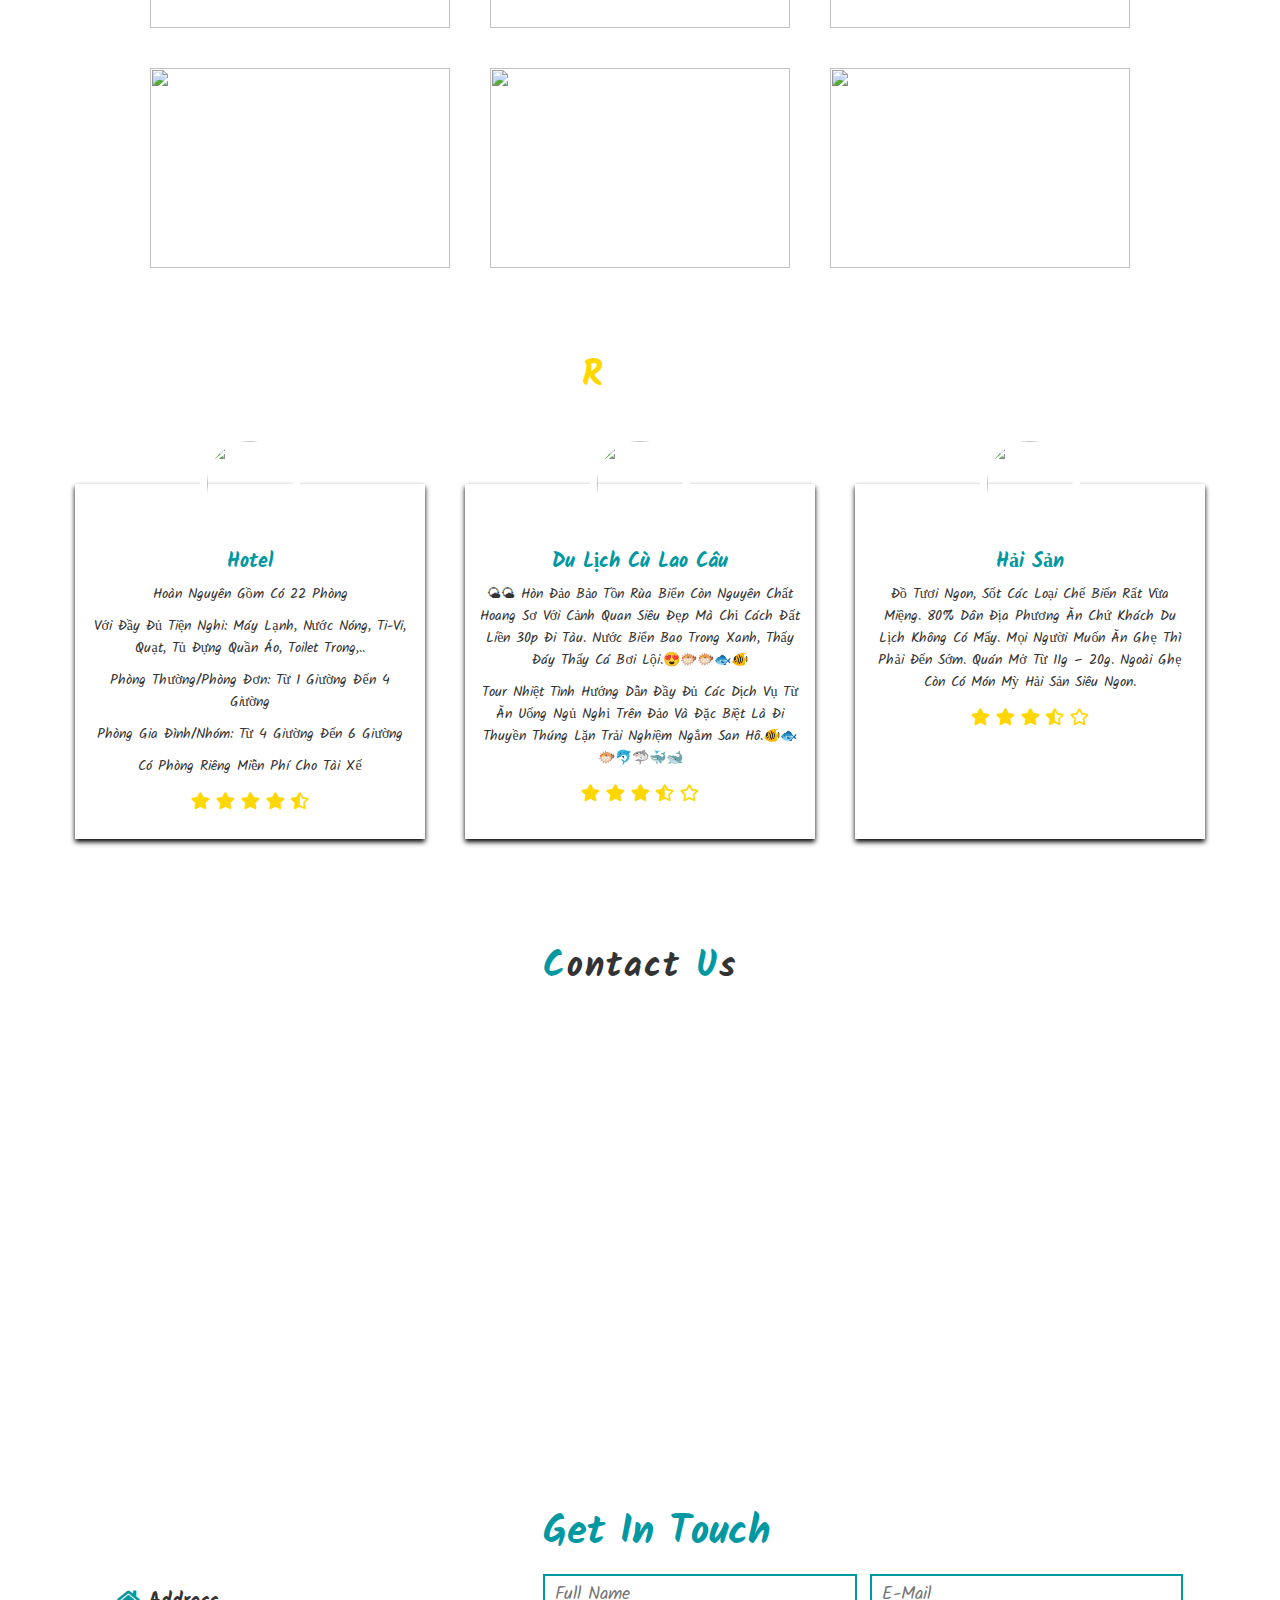
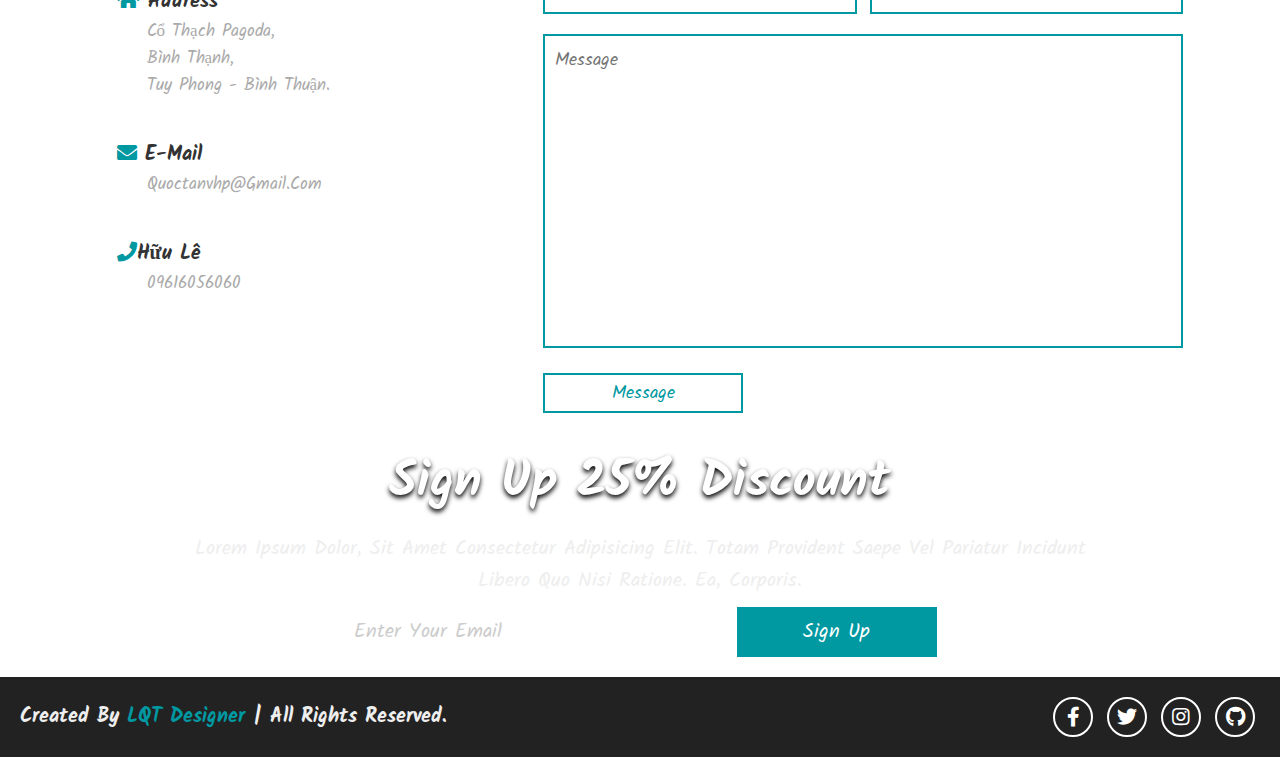
==== commit ef0eb35e: "Update index.html" ====
--- a/index.html
+++ b/index.html
@@ -45,12 +45,13 @@
     <section class="home" id="home">
 
 
-        <div class="video">
-            <video src="images/video.mp4" loop muted autoplay></video>
-        </div>
-
-
-
+        <div class="video" style="display:none">
+            <video src="https://youtube.com/embed/f_up0PEc6Sw" loop muted autoplay></video>
+        </div>
+    
+<div class="video">
+        <iframe width="560" height="315" src="https://www.youtube.com/embed/Tb1nceFBTvU" title="YouTube video player" frameborder="0" allow="accelerometer; autoplay; clipboard-write; encrypted-media; gyroscope; picture-in-picture" allowfullscreen></iframe>
+</div>
         <div class="content">
             <h1>HOÀN NGUYÊN, <br> Du lịch sinh thái.</h1>
             <p>Hoàn Nguyên - Nơi thư giản tinh thần tốt hơn cho sức khoẻ của bạn!</p>
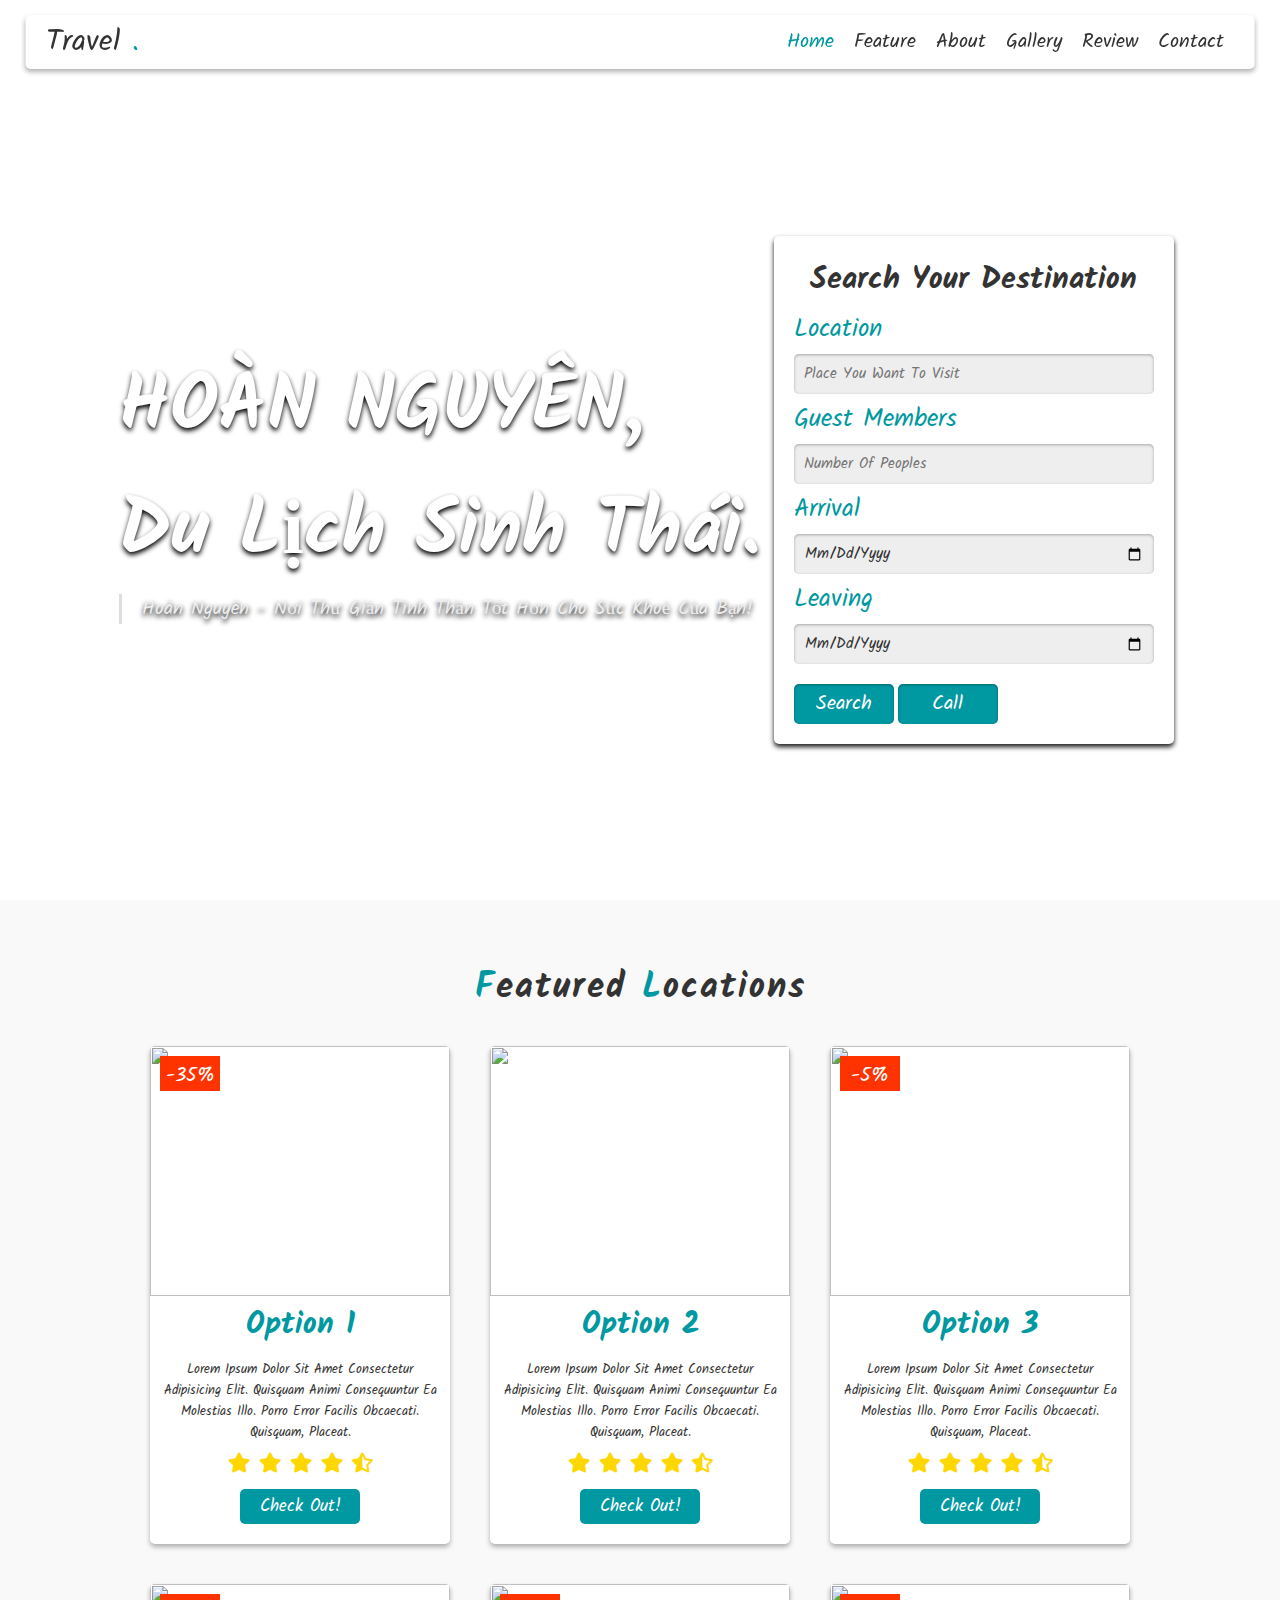
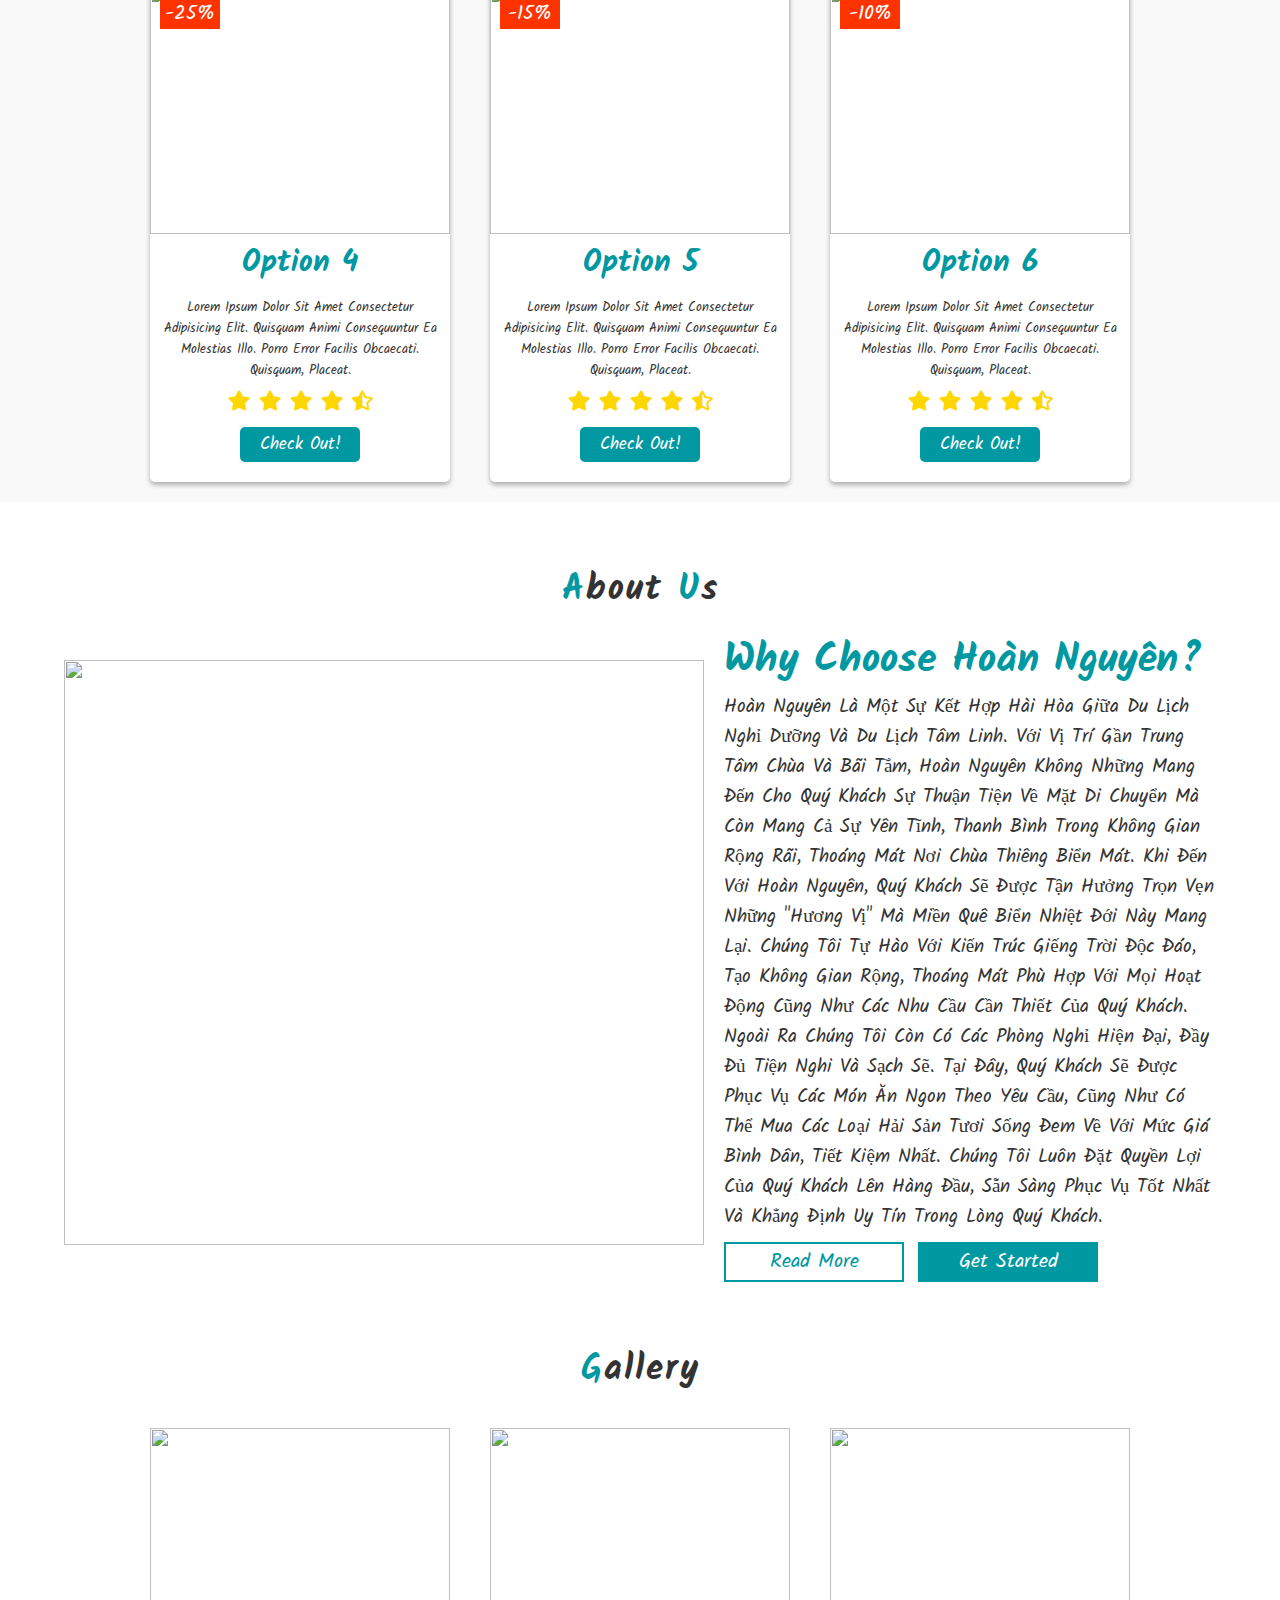
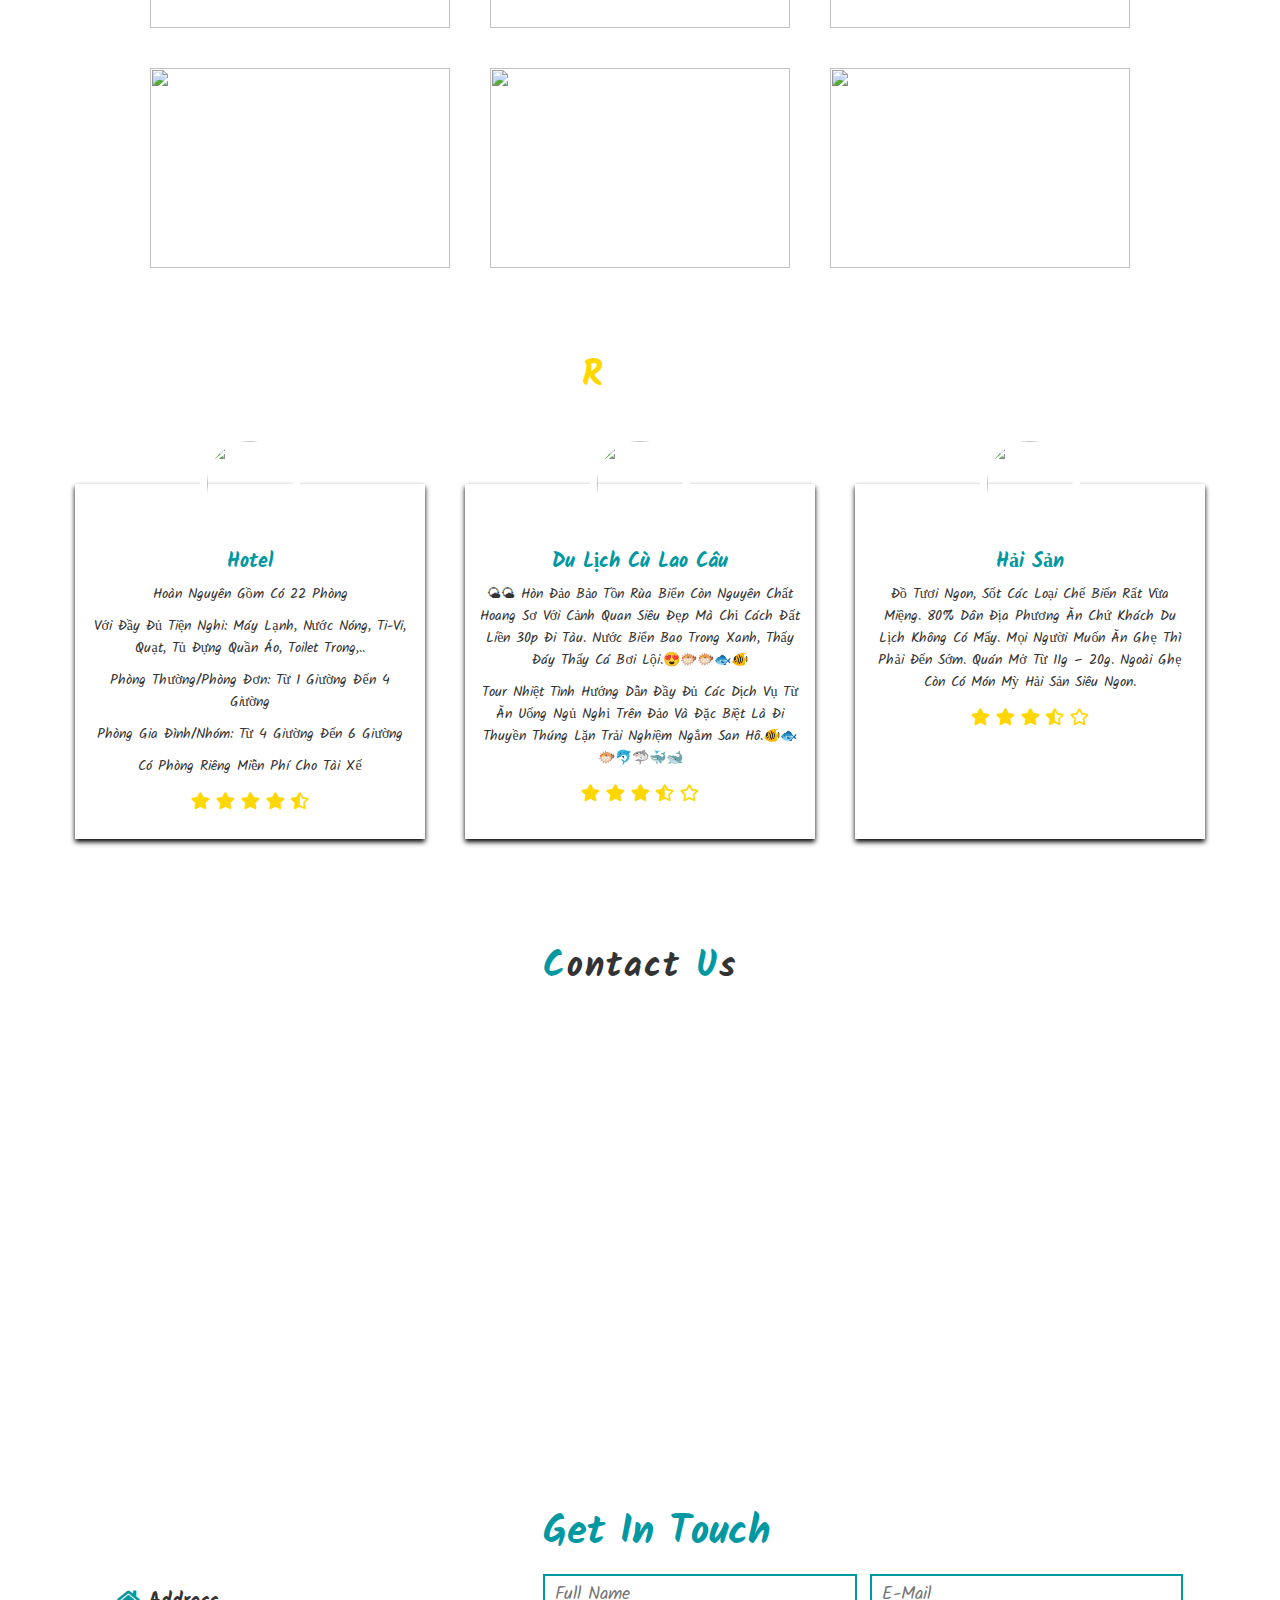
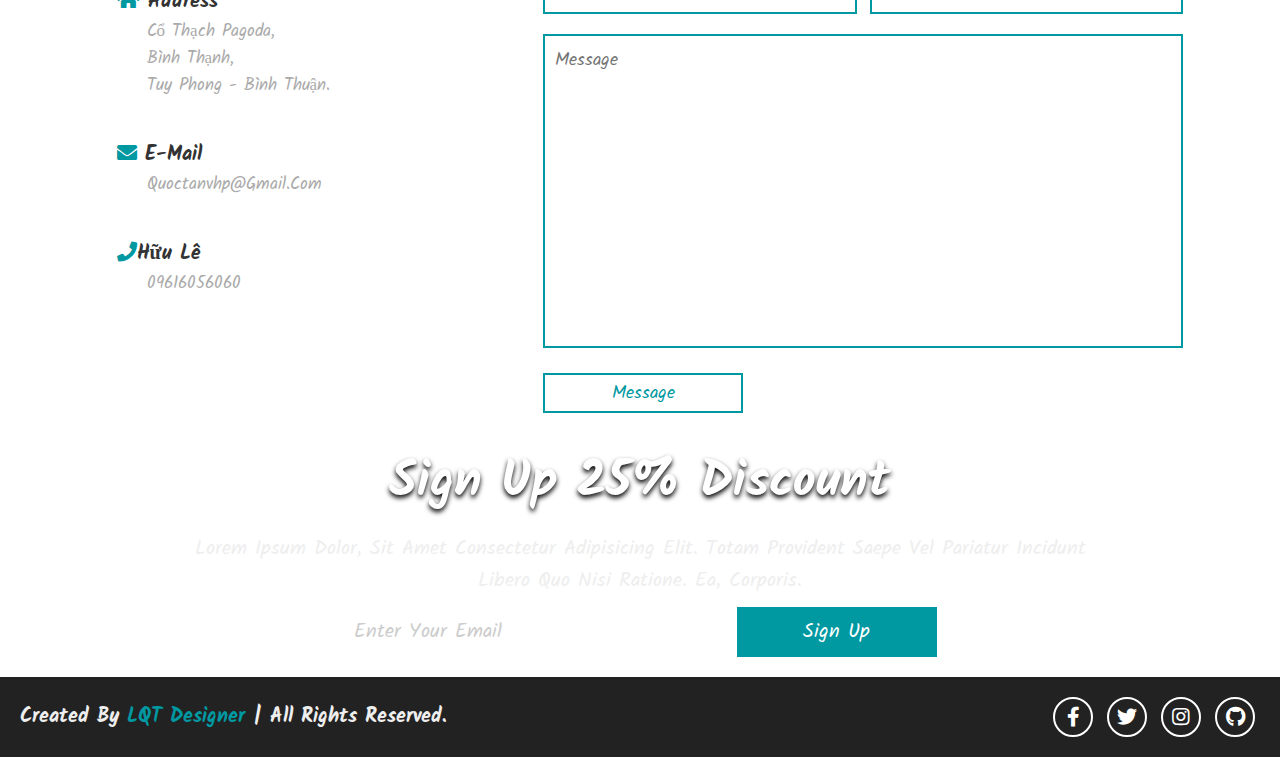
==== commit b54eb095: "Update index.html" ====
--- a/index.html
+++ b/index.html
@@ -45,13 +45,10 @@
     <section class="home" id="home">
 
 
-        <div class="video" style="display:none">
-            <video src="https://youtube.com/embed/f_up0PEc6Sw" loop muted autoplay></video>
-        </div>
-    
-<div class="video">
-        <iframe width="560" height="315" src="https://www.youtube.com/embed/Tb1nceFBTvU" title="YouTube video player" frameborder="0" allow="accelerometer; autoplay; clipboard-write; encrypted-media; gyroscope; picture-in-picture" allowfullscreen></iframe>
-</div>
+        <div class="video"  >
+            <video src="https://raw.githubusercontent.com/quoctanacacy/hoannguyen-hotel/main/images/video.mp4" loop muted autoplay></video>
+        </div>
+     
         <div class="content">
             <h1>HOÀN NGUYÊN, <br> Du lịch sinh thái.</h1>
             <p>Hoàn Nguyên - Nơi thư giản tinh thần tốt hơn cho sức khoẻ của bạn!</p>
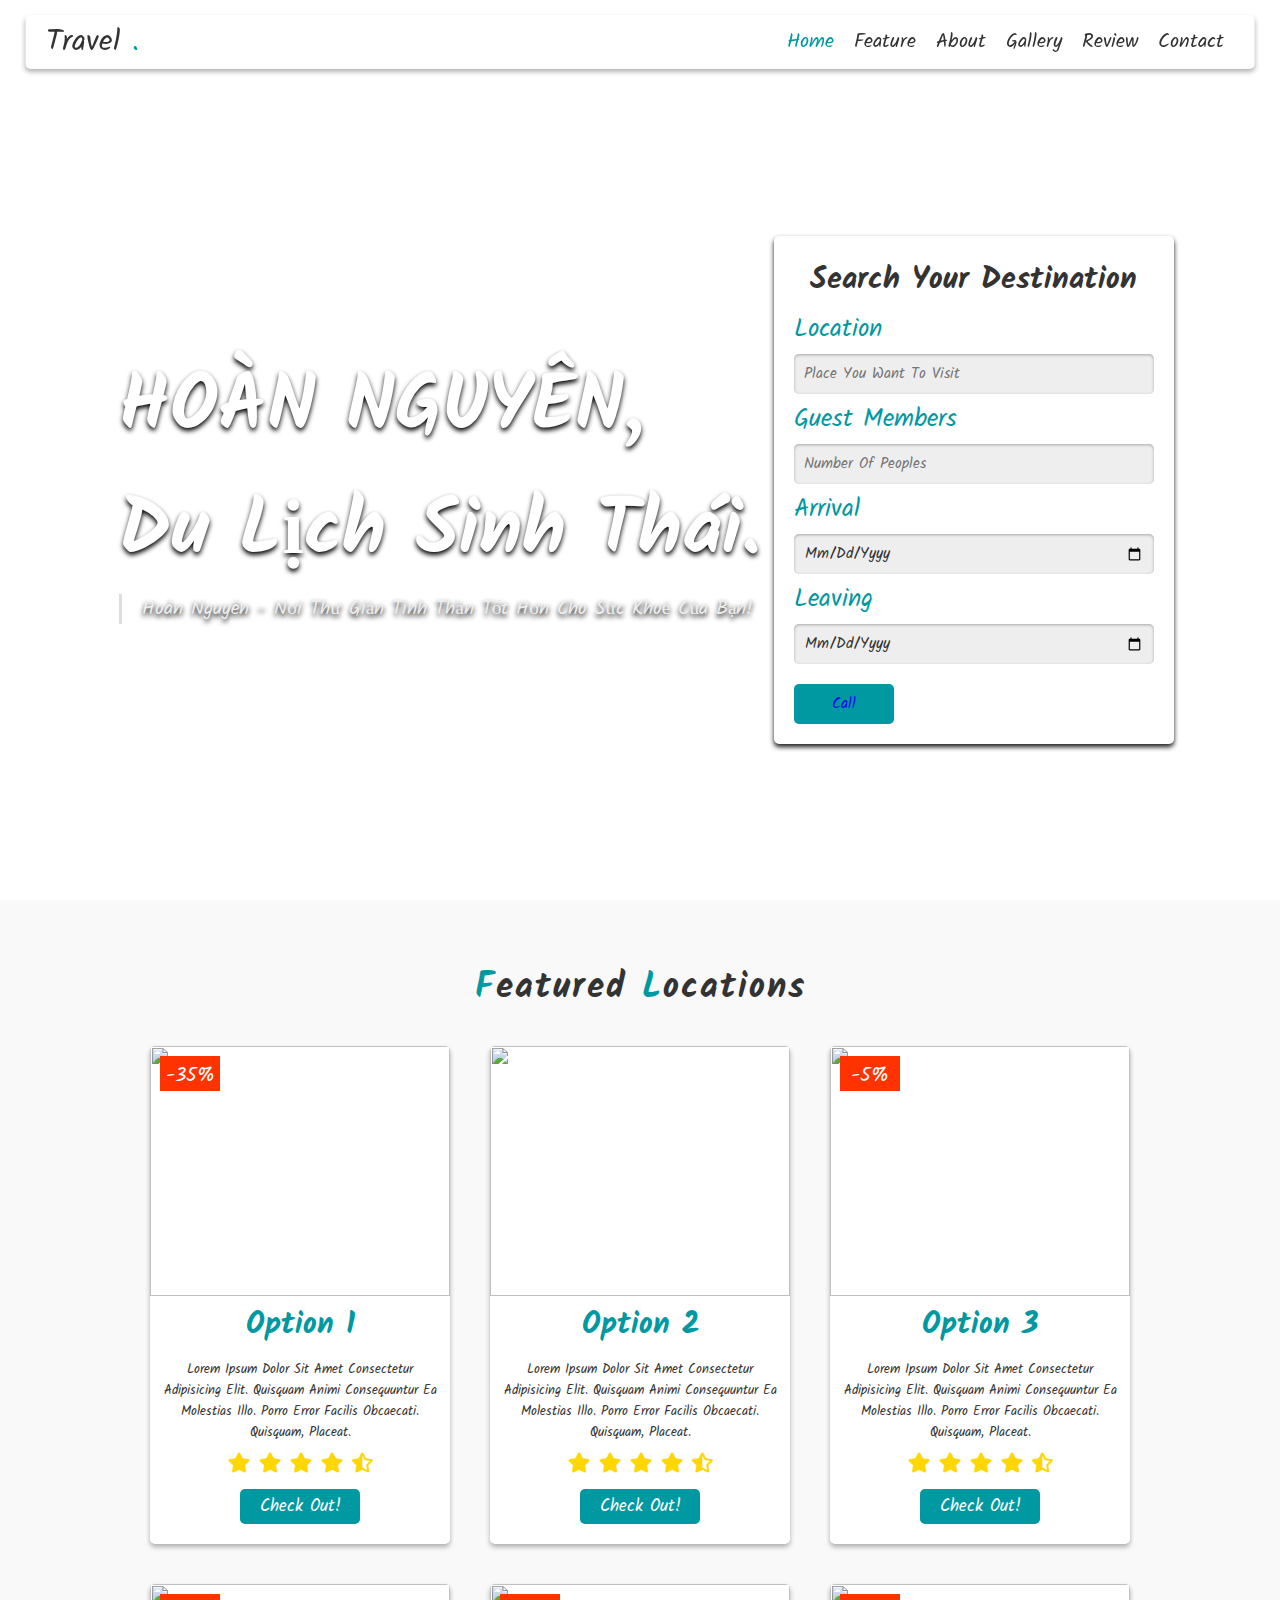
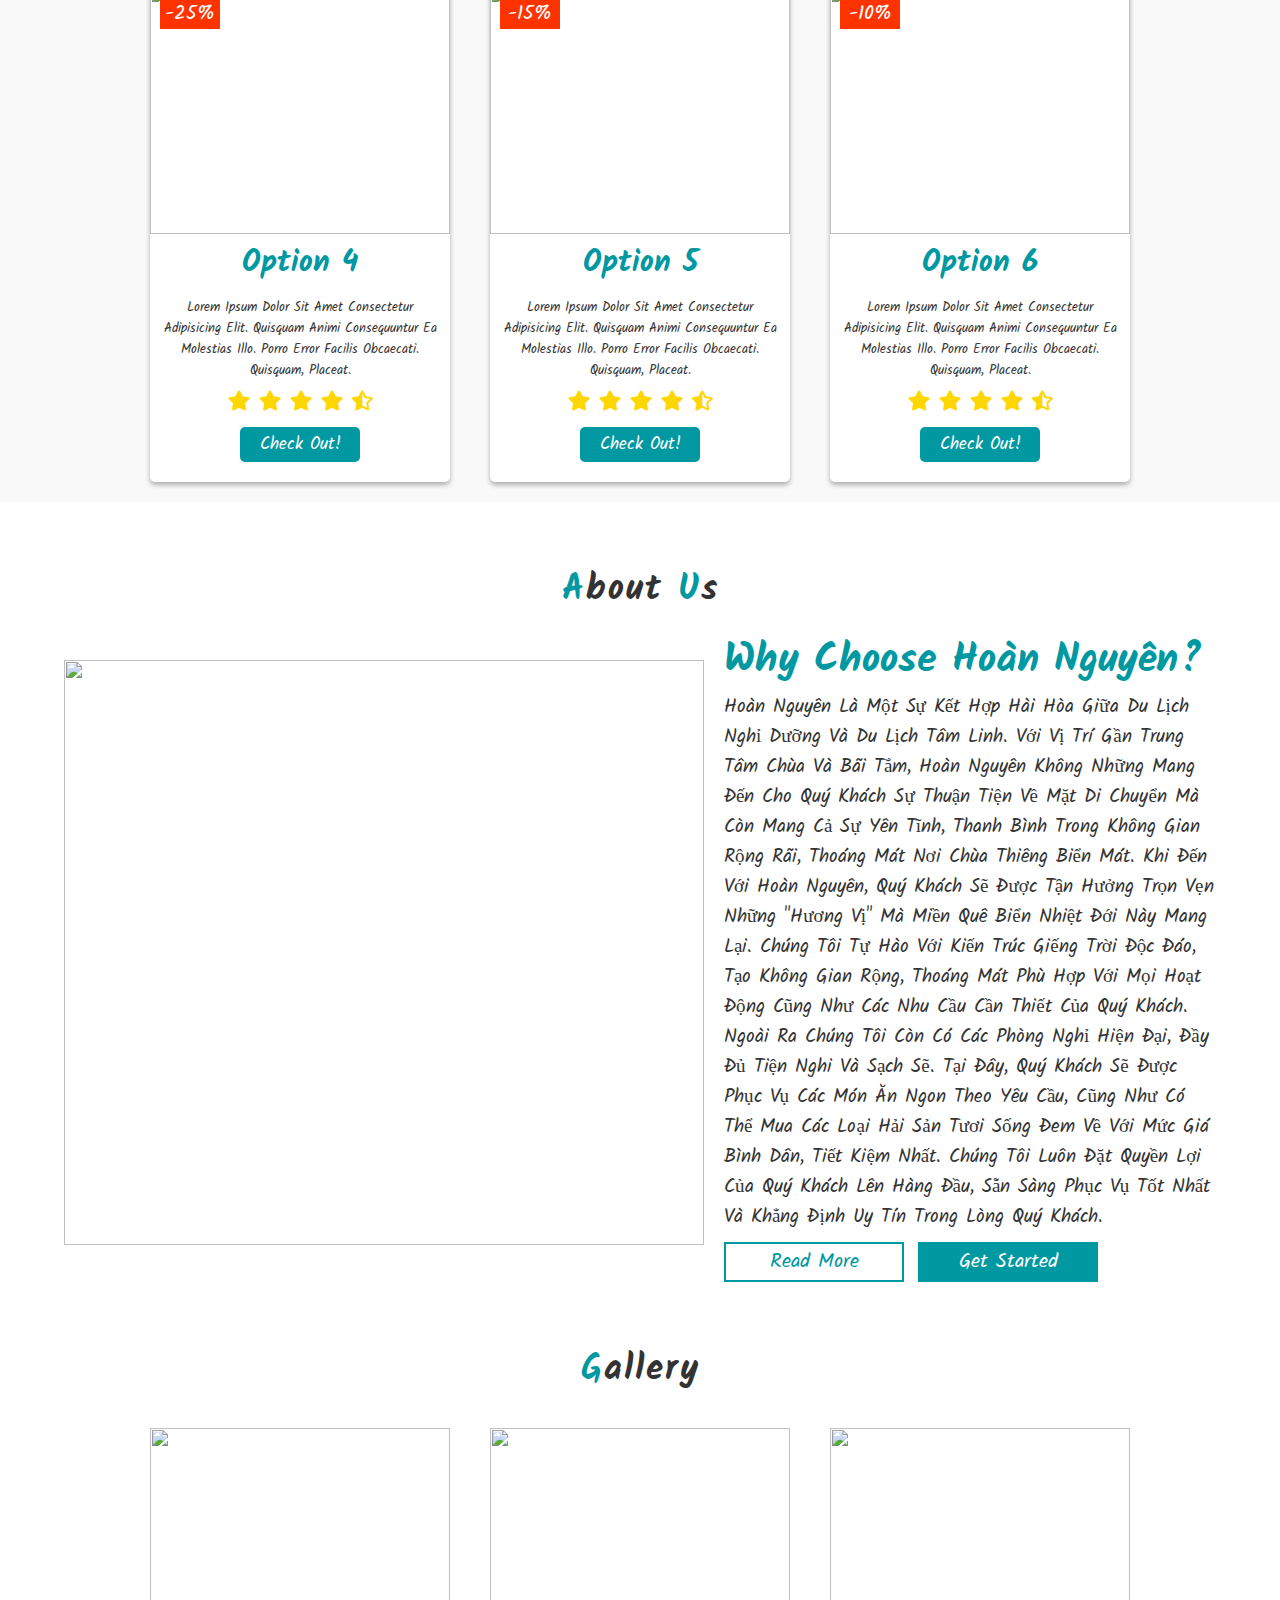
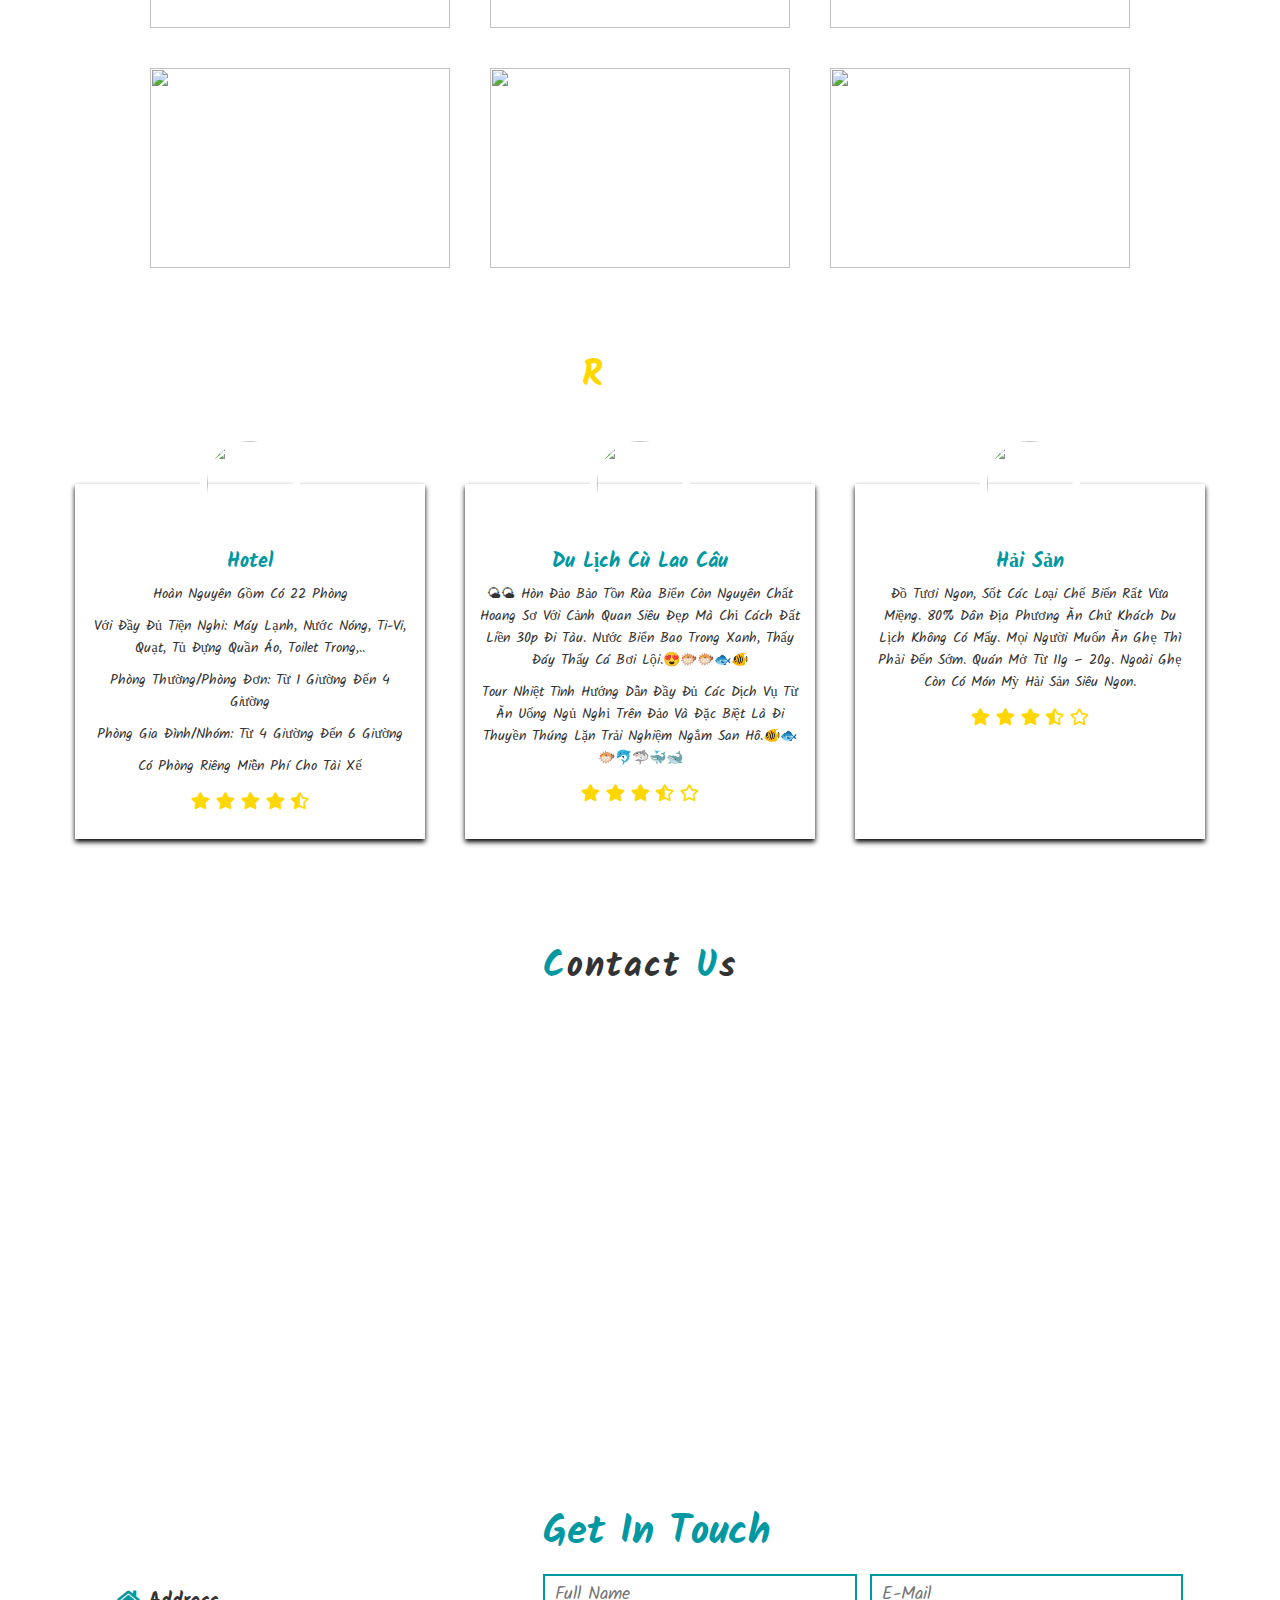
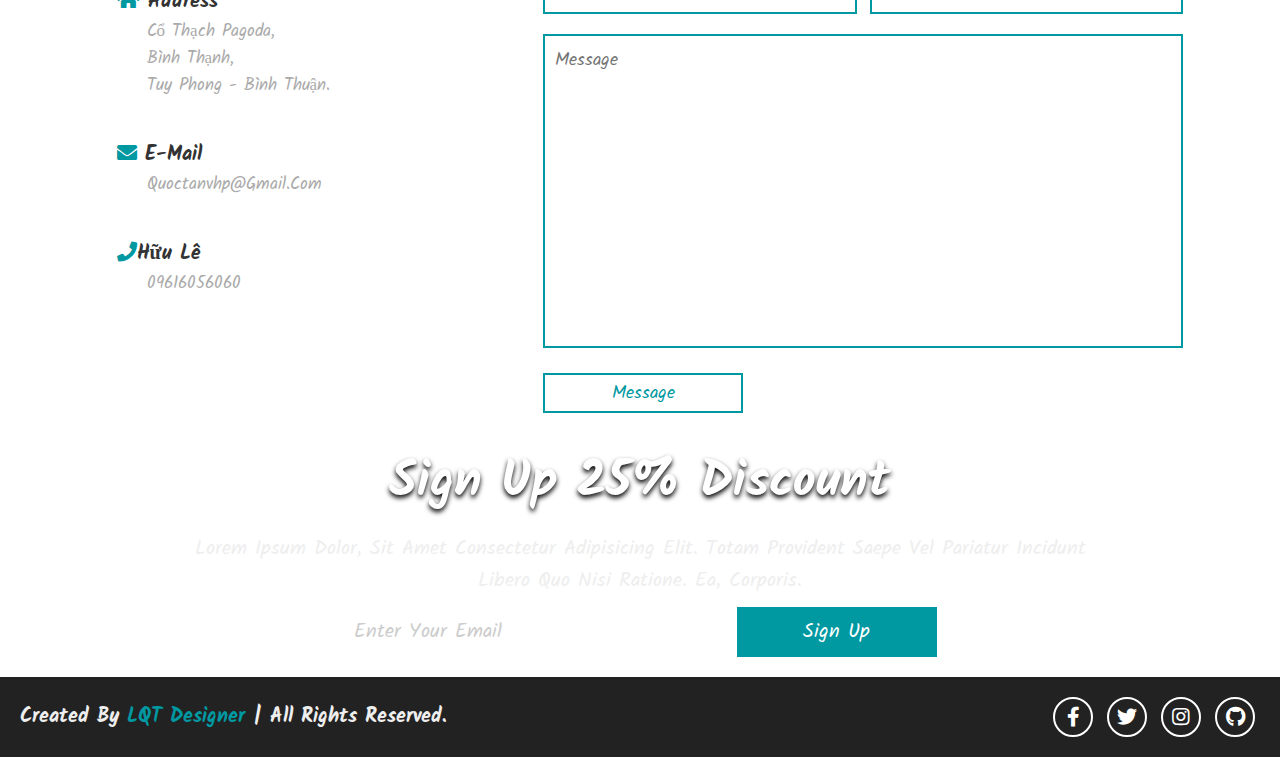
==== commit 88ad3fea: "Update index.html" ====
--- a/index.html
+++ b/index.html
@@ -71,8 +71,22 @@
                 <span>leaving</span>
                 <input type="date">
 
-                <input type="submit" value="search">
-                <a href="tel:0961605606"> <input type="submit" value="Call"></a>
+                <input type="submit" style="display:none" value="search">
+               <button style="
+                width: 10rem;
+                color: #fff;
+                background: #0098a1;
+                cursor: pointer;
+                font-size: 2rem;
+                margin-top: 2rem;
+                transition: .2s linear;
+                padding: 0 1rem;
+                height: 4rem;
+                font-size: 1.5rem;
+                border: none;
+                outline: none;
+                border-radius: .5rem;
+                "><a href="tel:0961605606">Call</a></button>
 
 
             </form>
